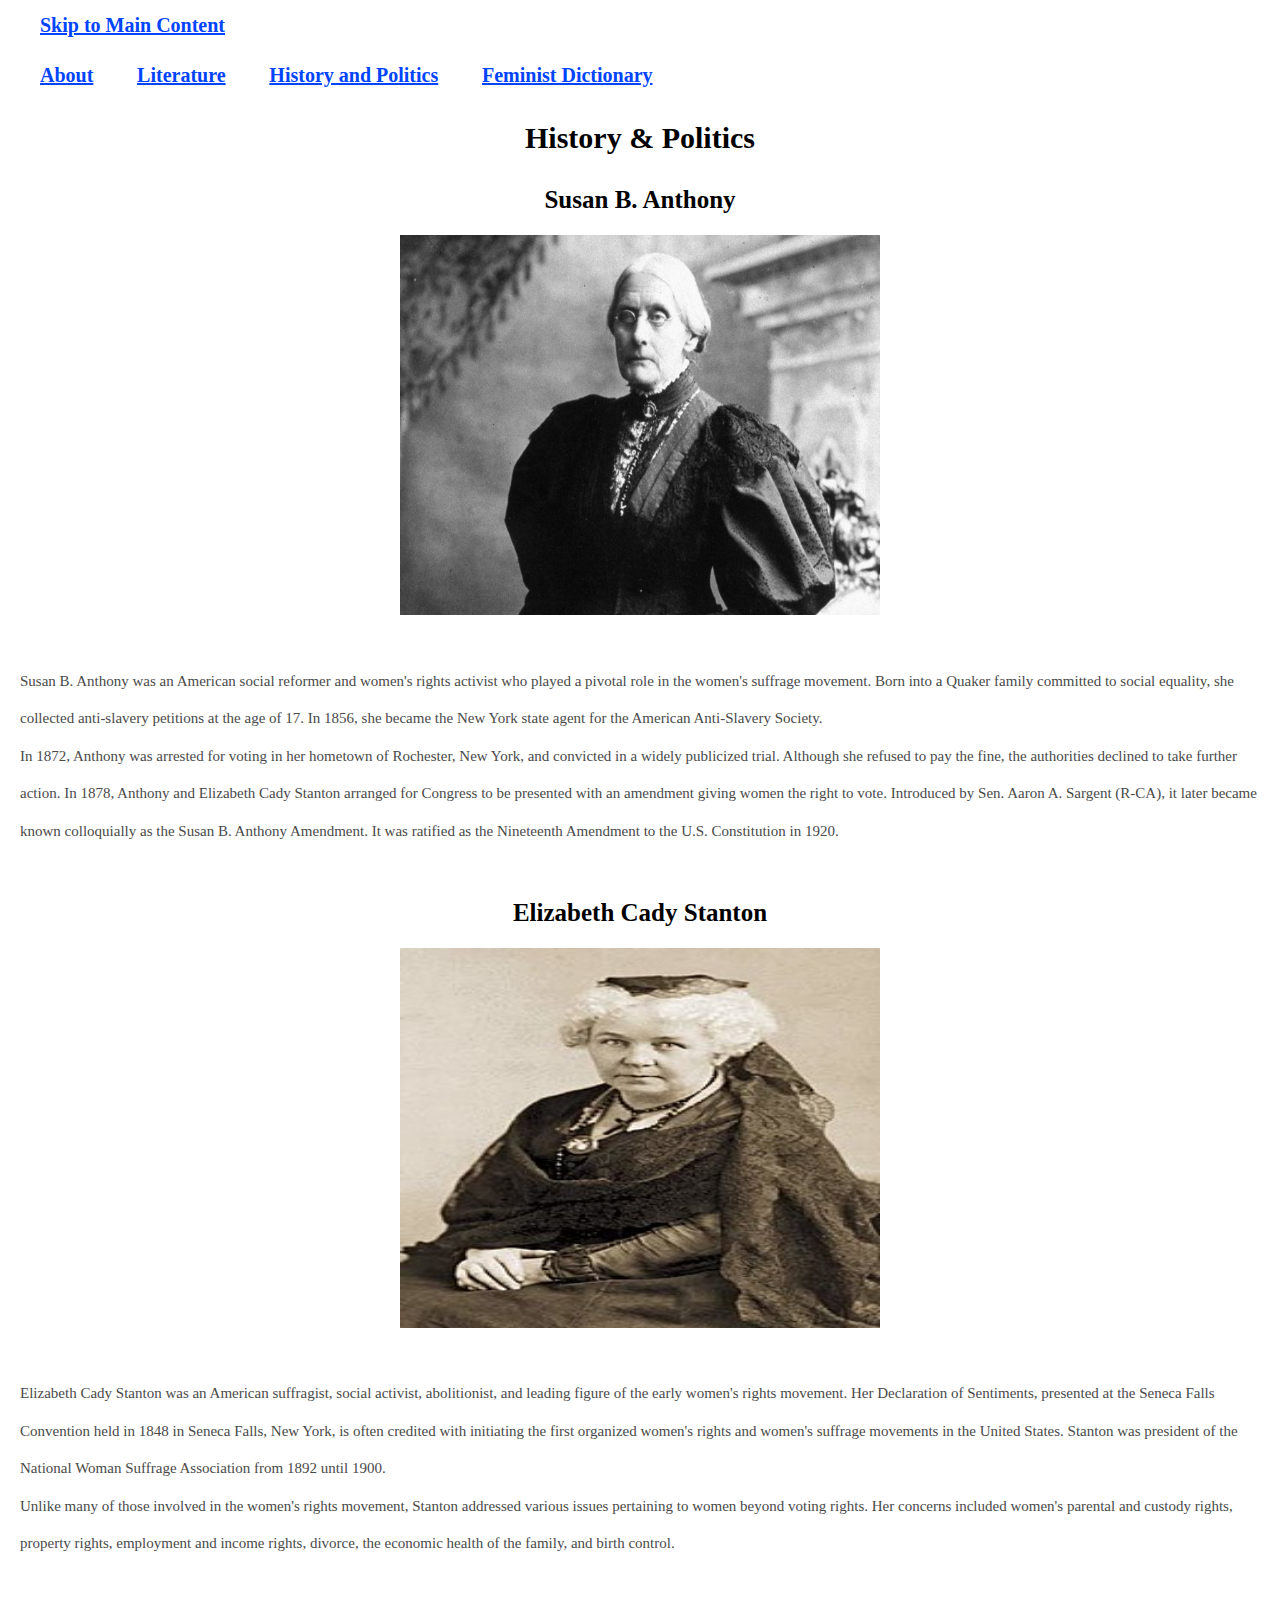
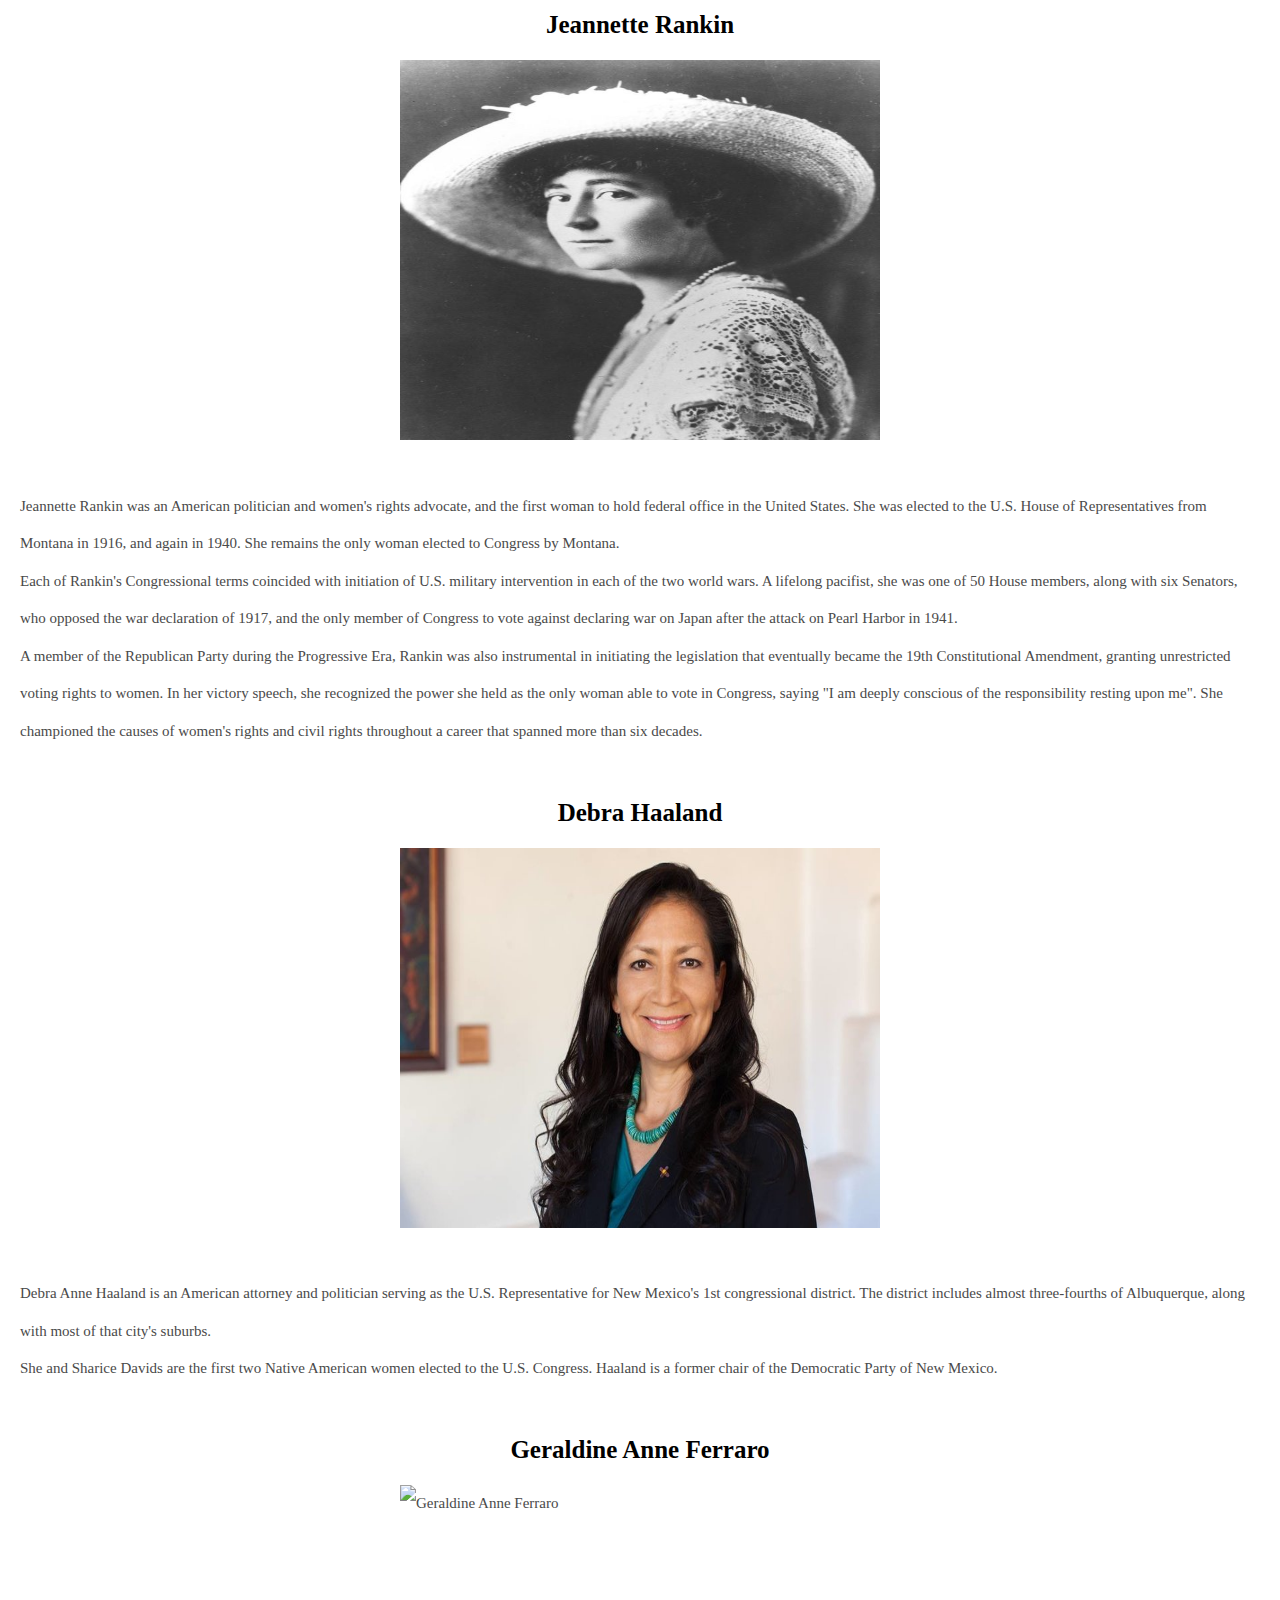
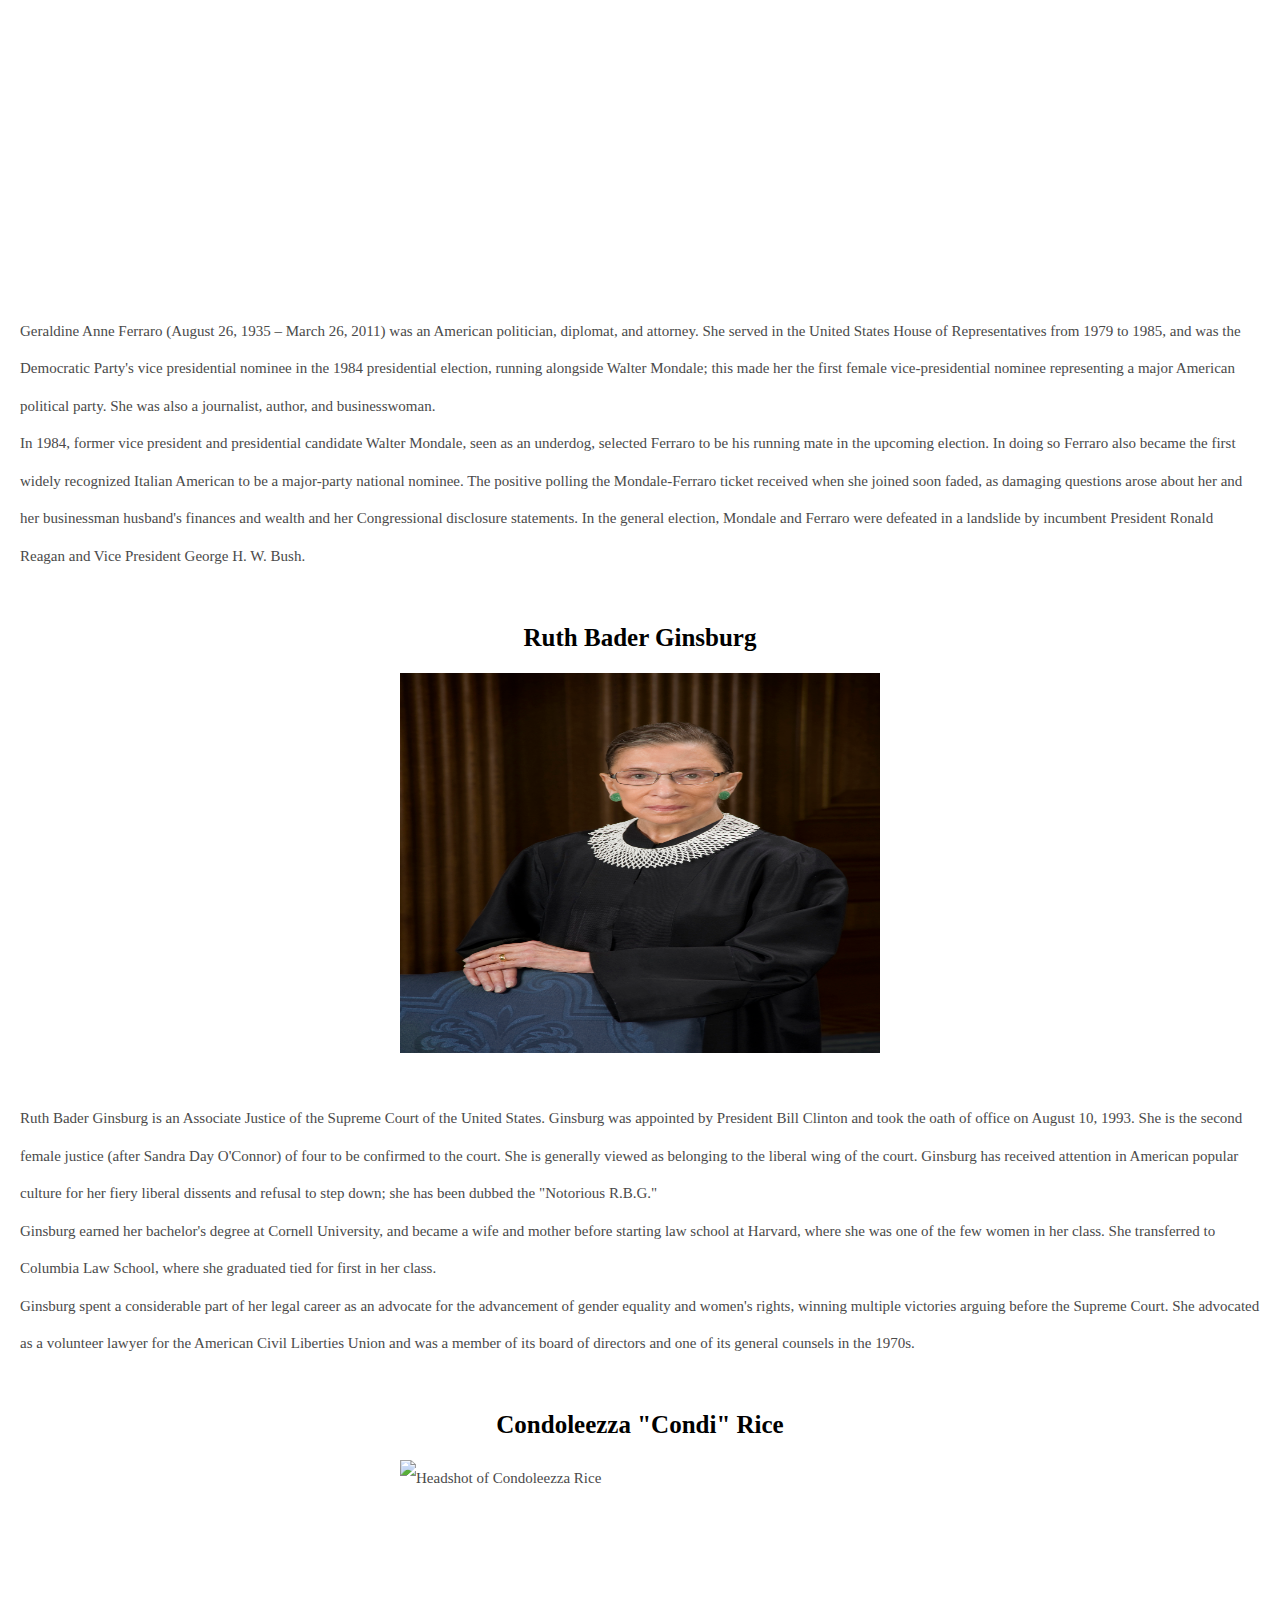
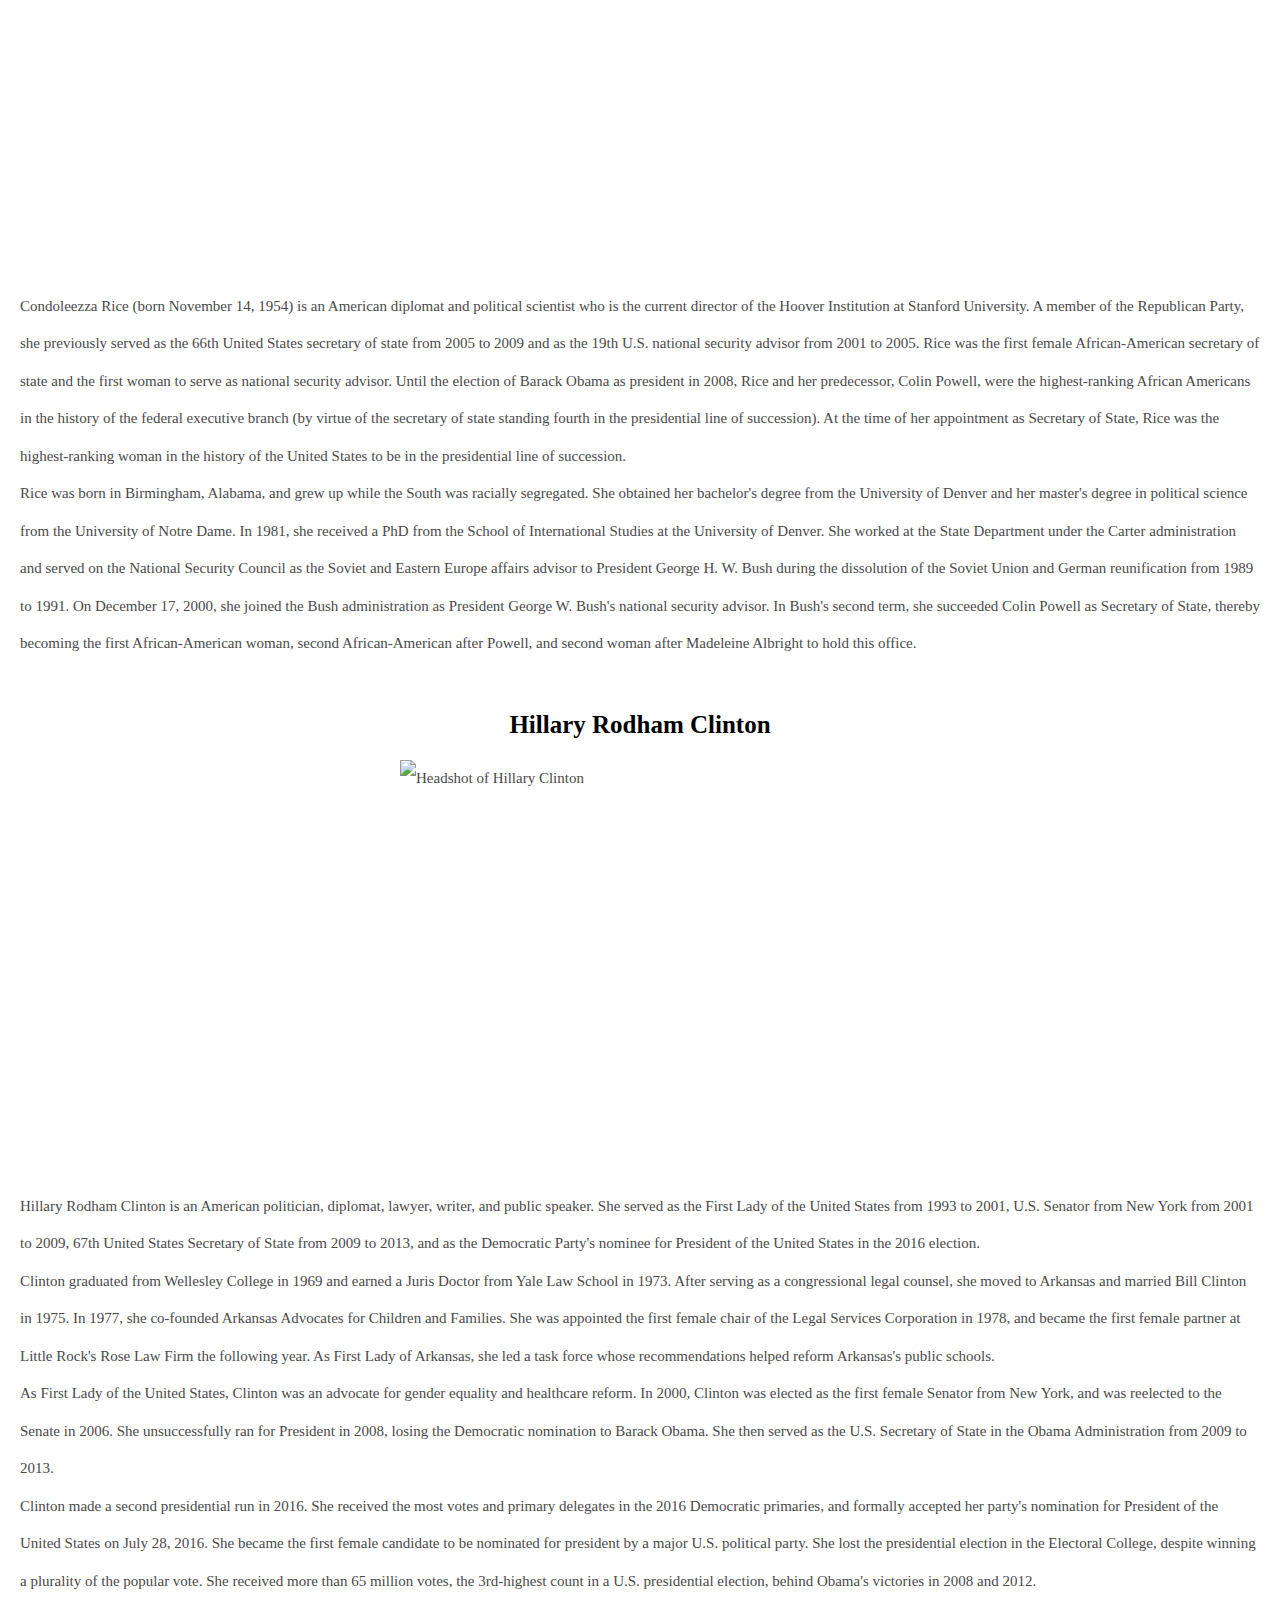
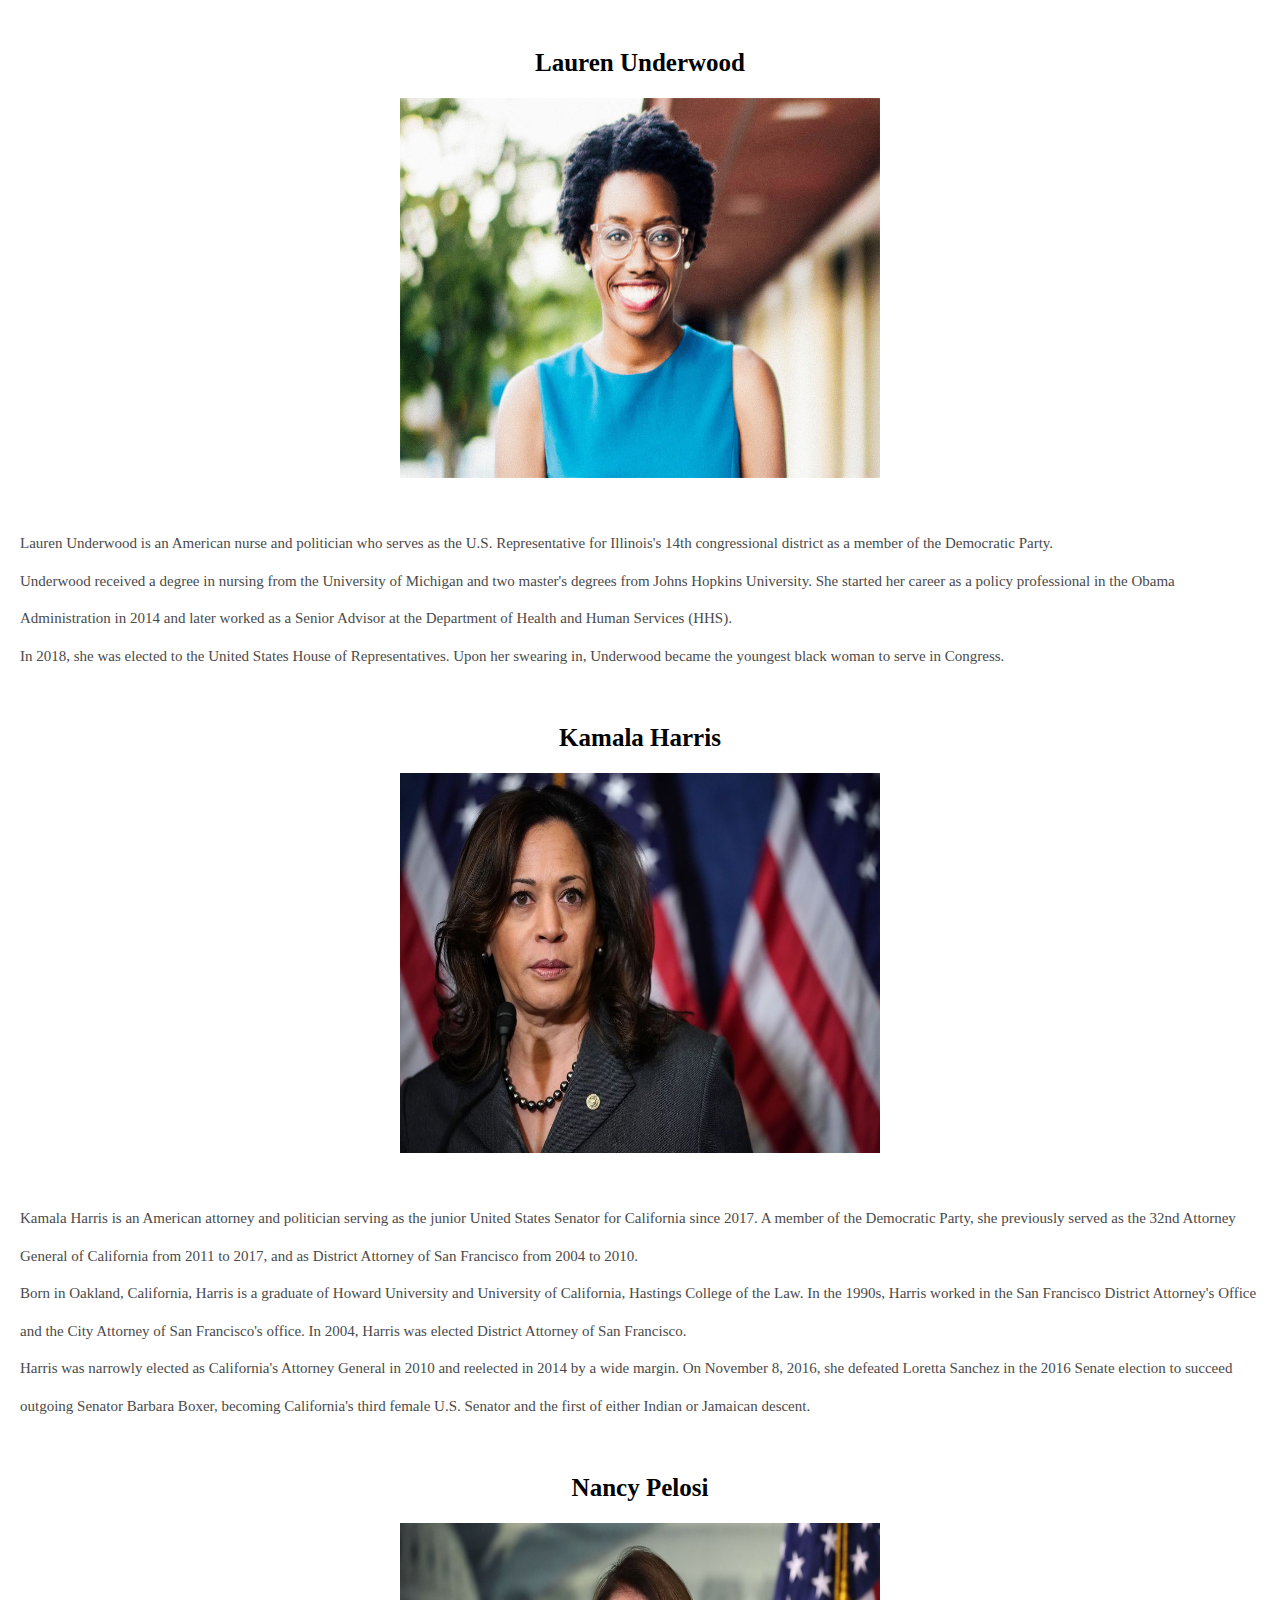
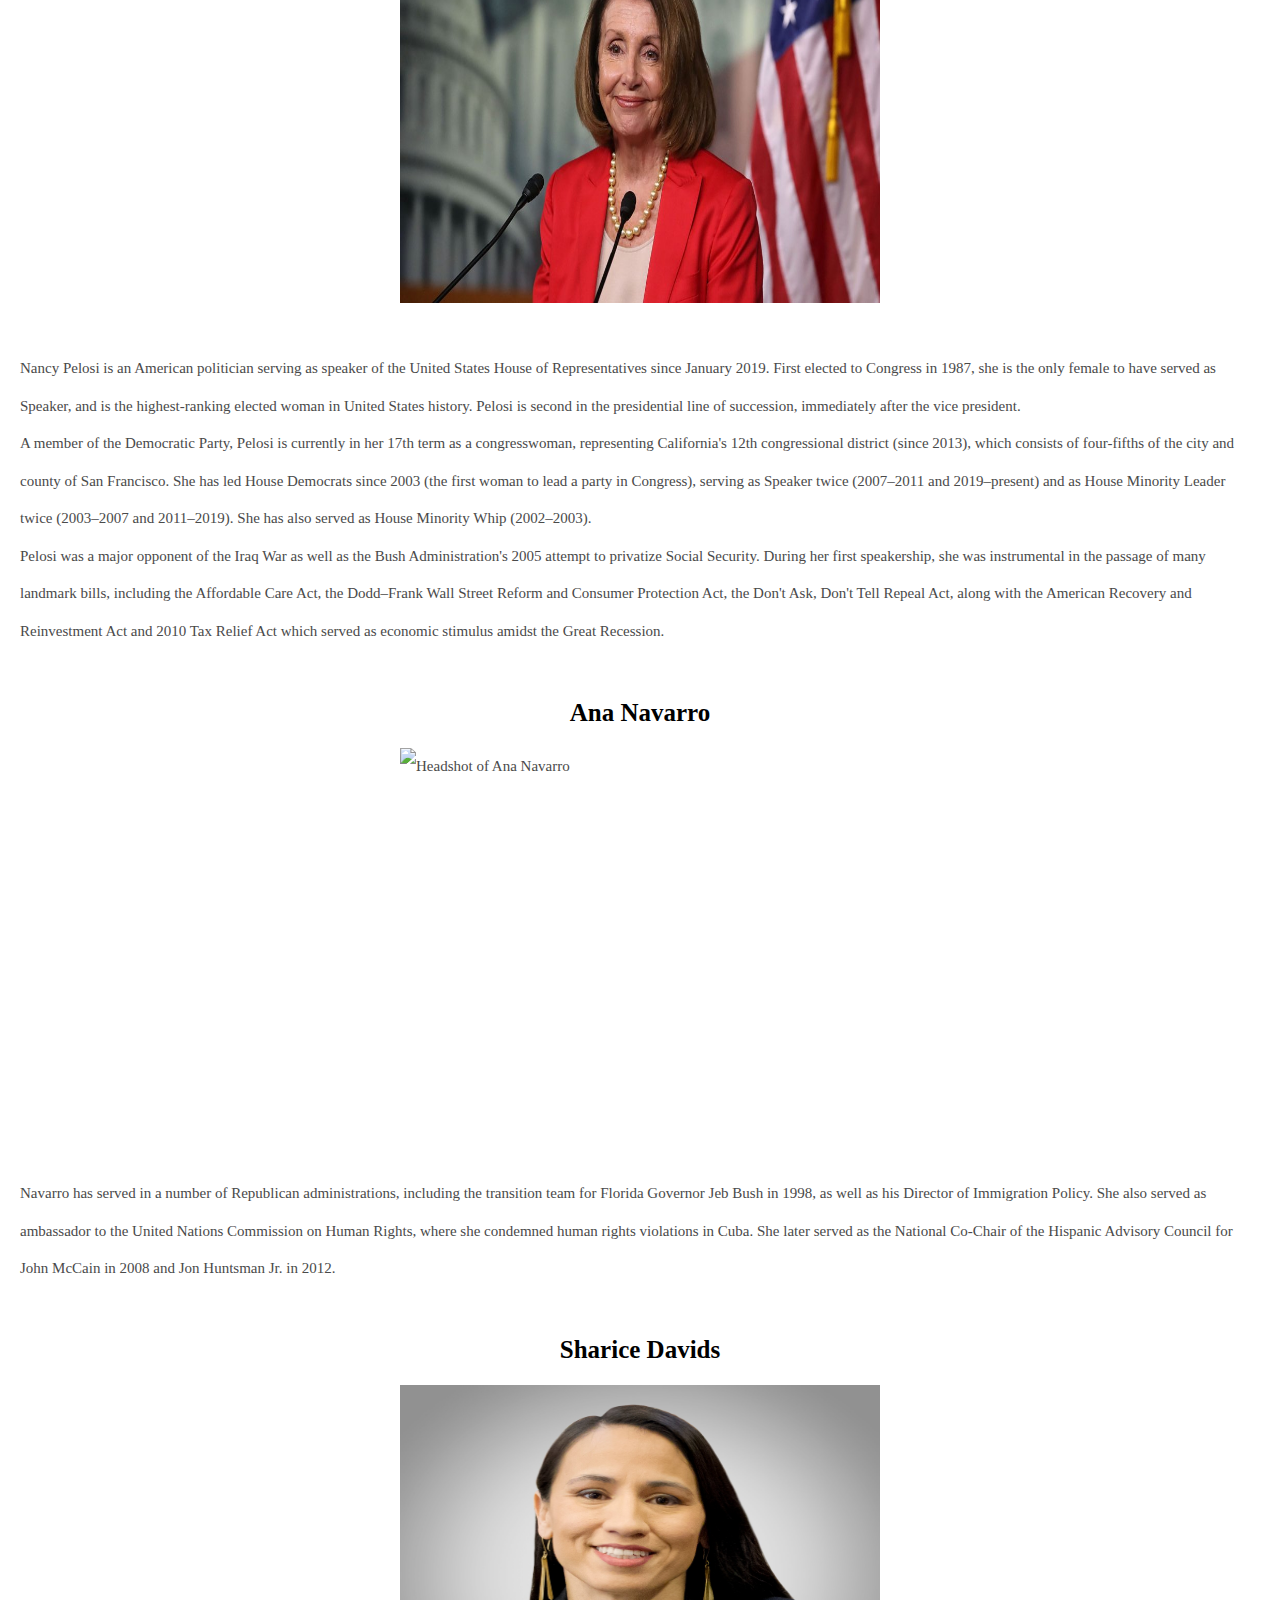
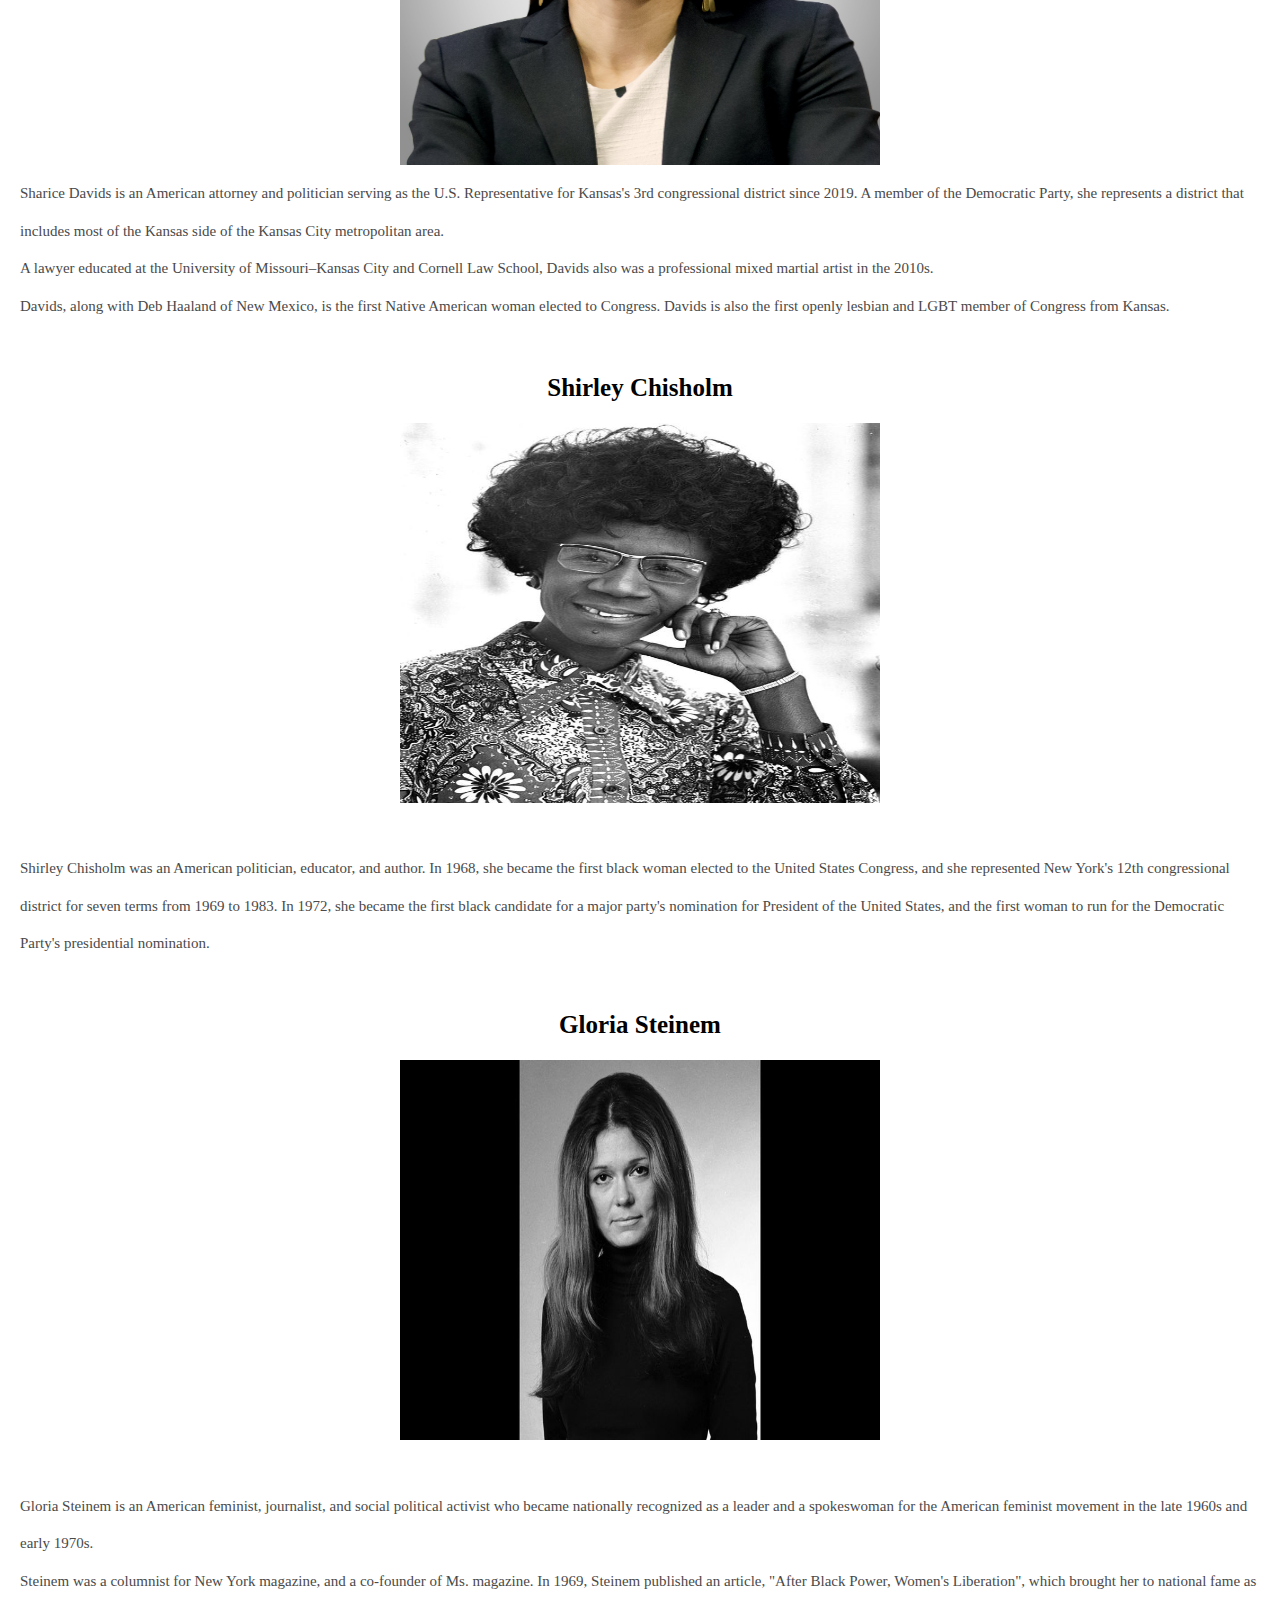
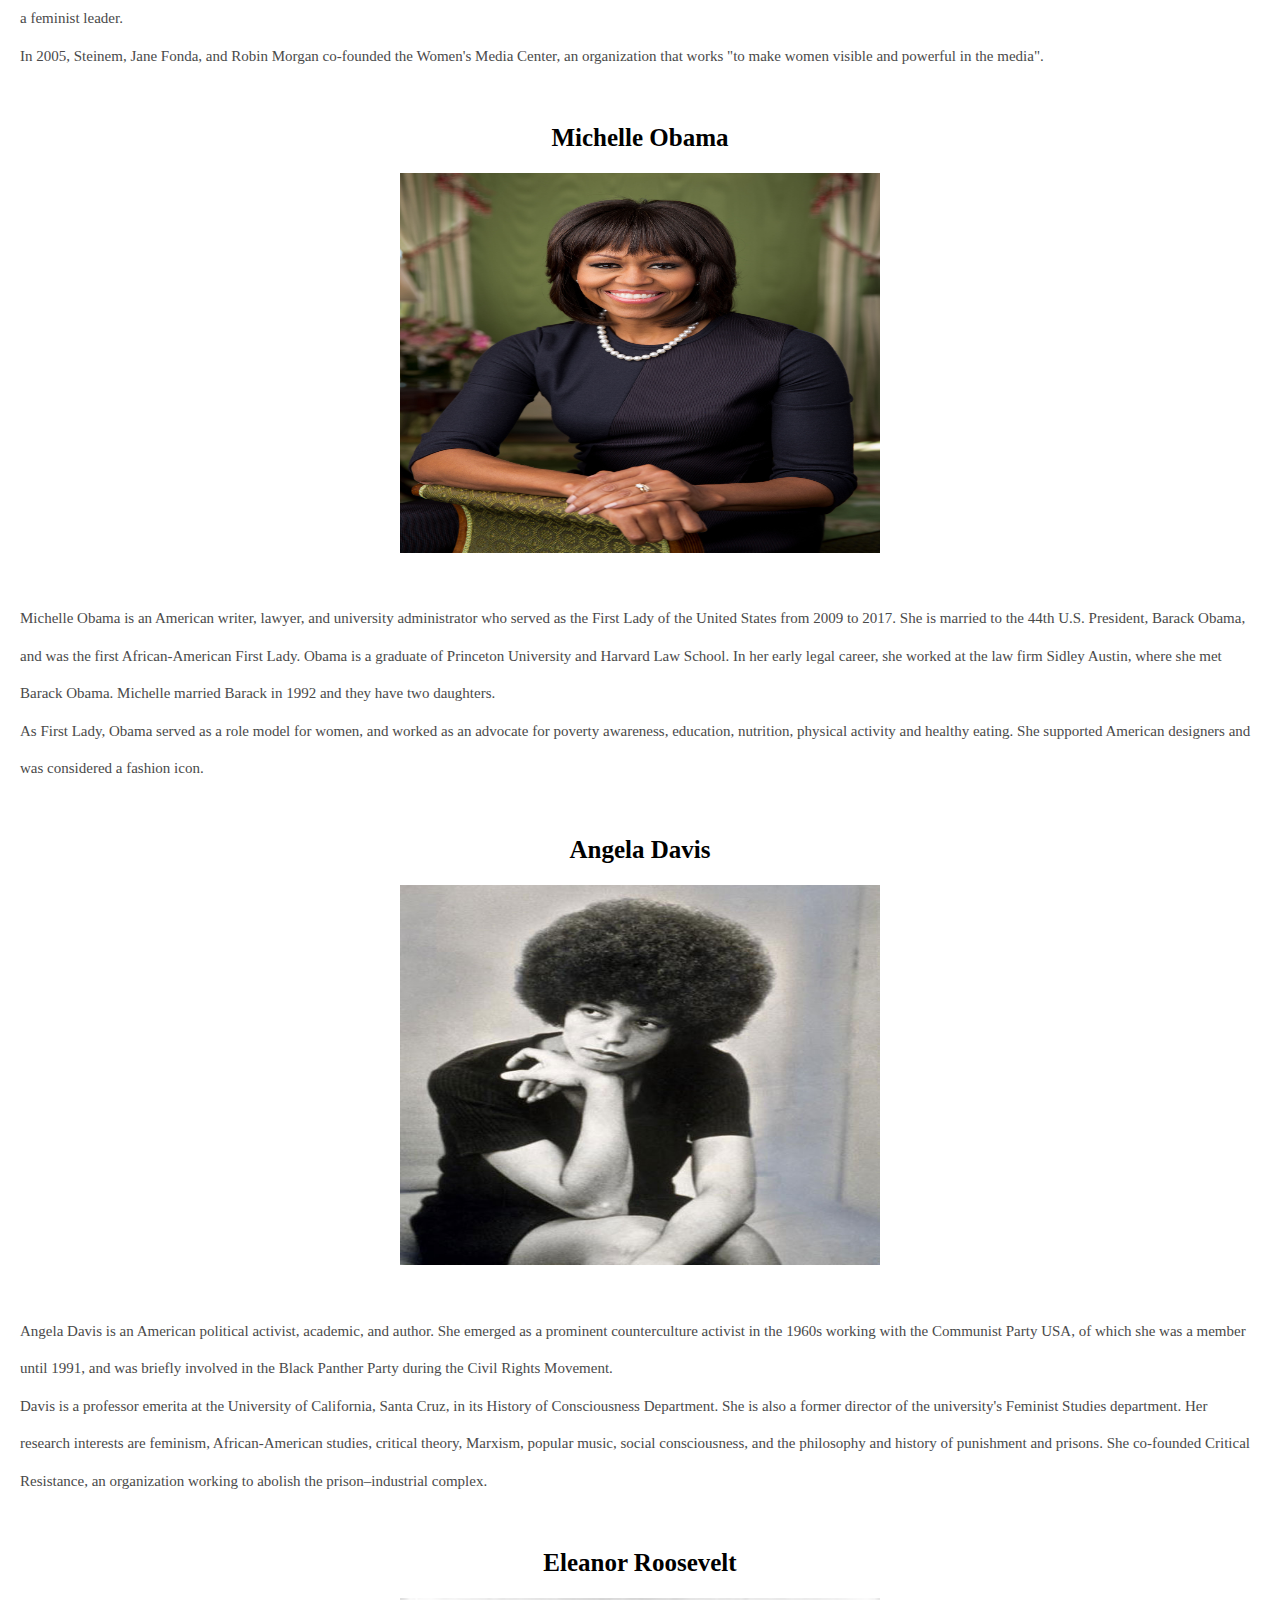
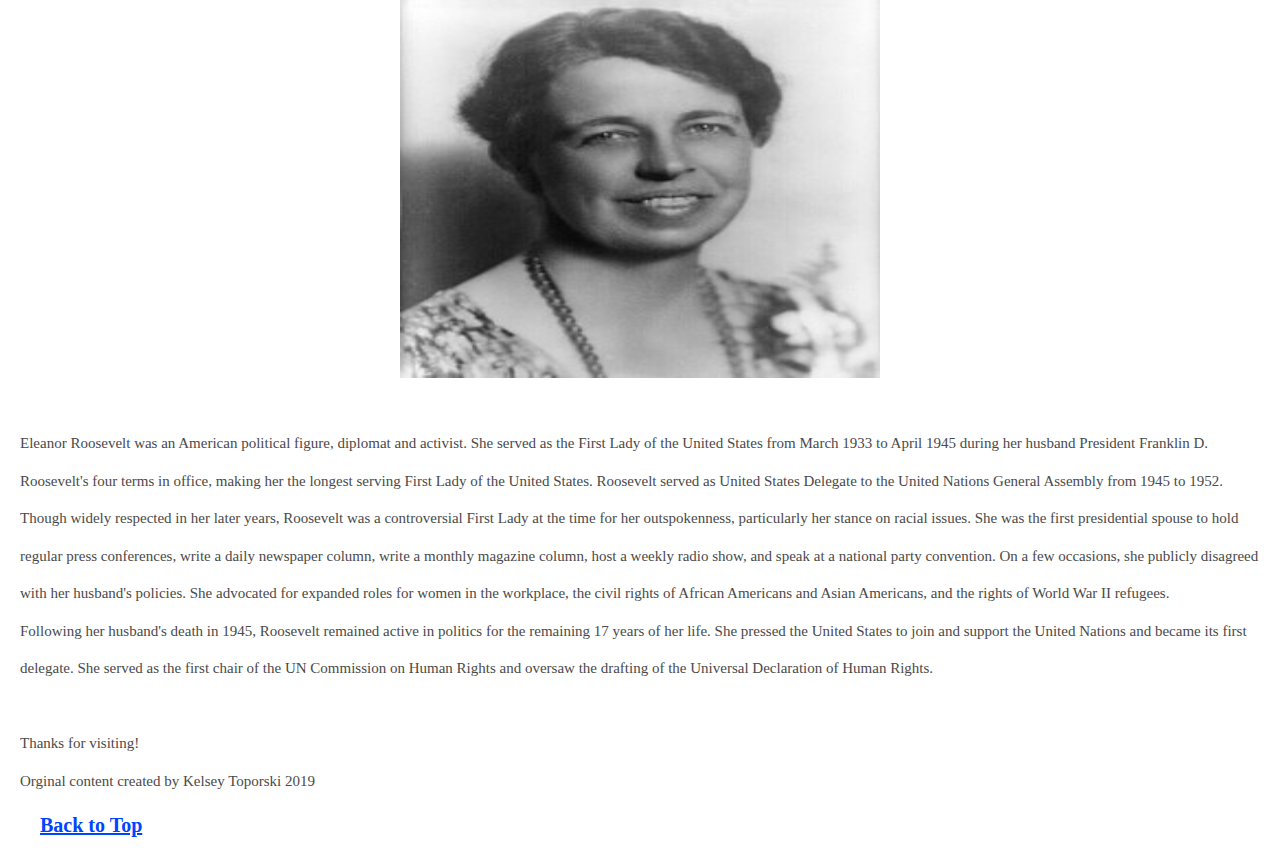
==== history.html @ 9c27095c "Add files via upload" ====
<!DOCTYPE html>
<html lang="en">
<head>
  <meta charset="UTF-8">

  <meta name="viewport" content="width=device-width, initial-scale=1.0">

  <!-- connects to the stylesheets -->
  <link rel="stylesheet" href="css/reset.css">
  <link rel="stylesheet" href="css/style.css">

  <!-- connect to a Google font -->  
  <!-- connect to a Font Aweseom font -->
  <!-- connect to a favicon -->

  <title>Women's Web - History</title>
</head>

<body>
  <a href="#mainstuff">Skip to Main Content</a>
  <header>
    <nav>
        <ul>
          <li><a href="index.html">About</a></li>
          <li><a href="literature.html">Literature</a></li>
          <li class="active"><a href="history.html">History and Politics</a></li>
          <li><a href="femdict.html">Feminist Dictionary</a></li>
        </ul>
    </nav>
      <!-- definitions from meriam webster -->
      <!-- interpretations from
            The Dictionary of Feminist Theory - Maggie Humm,
            Key Concepts In Post-Colonial Studies - Ashcroft, Bill, Gareth Griffiths, and Helen Tiffin,
            or myself -->
      <!-- interpretation of equity from https://everydayfeminism.com/2014/09/equality-is-not-enough/ -->

    <h1>History &amp; Politics</h1>
  </header>

  <main id="mainstuff">

      <div> 
         <h2>Susan B. Anthony</h2>
            <img src="images/susan_ba.jpg" width="200" height="100"alt="Headshot of Susan B. Anthony">
            <br>
            <p>
              Susan B. Anthony was an American social reformer and women's rights activist who played a pivotal role in the women's suffrage movement. Born into a Quaker family committed to social equality, she collected anti-slavery petitions at the age of 17. In 1856, she became the New York state agent for the American Anti-Slavery Society.
            </p>

            <p>
              In 1872, Anthony was arrested for voting in her hometown of Rochester, New York, and convicted in a widely publicized trial. Although she refused to pay the fine, the authorities declined to take further action. In 1878, Anthony and Elizabeth Cady Stanton arranged for Congress to be presented with an amendment giving women the right to vote. Introduced by Sen. Aaron A. Sargent (R-CA), it later became known colloquially as the Susan B. Anthony Amendment. It was ratified as the Nineteenth Amendment to the U.S. Constitution in 1920.
            </p>
            <br>
      </div>
     

      <div> 
         <h2>Elizabeth Cady Stanton</h2>
        <img src="images/elizabeth_cady_s.jpg" width="200" alt="Headshot of Elizabeth Cady Stanton">
        <br>
        <p>
          Elizabeth Cady Stanton was an American suffragist, social activist, abolitionist, and leading figure of the early women's rights movement. Her Declaration of Sentiments, presented at the Seneca Falls Convention held in 1848 in Seneca Falls, New York, is often credited with initiating the first organized women's rights and women's suffrage movements in the United States. Stanton was president of the National Woman Suffrage Association from 1892 until 1900.
        </p>

        <p>
          Unlike many of those involved in the women's rights movement, Stanton addressed various issues pertaining to women beyond voting rights. Her concerns included women's parental and custody rights, property rights, employment and income rights, divorce, the economic health of the family, and birth control.
        </p>
        <br>
      </div>
    
      <div> 
        <h2>Jeannette Rankin</h2>
            <img src="images/jeannette_rankin.jpg" width="200" alt="Headshot of Jeannette Rankin">
            <br>
            <p>
              Jeannette Rankin was an American politician and women's rights advocate, and the first woman to hold federal office in the United States. She was elected to the U.S. House of Representatives from Montana in 1916, and again in 1940. She remains the only woman elected to Congress by Montana.
            </p>
        
            <p>
              Each of Rankin's Congressional terms coincided with initiation of U.S. military intervention in each of the two world wars. A lifelong pacifist, she was one of 50 House members, along with six Senators, who opposed the war declaration of 1917, and the only member of Congress to vote against declaring war on Japan after the attack on Pearl Harbor in 1941.
            </p>
        
            <p>
              A member of the Republican Party during the Progressive Era, Rankin was also instrumental in initiating the legislation that eventually became the 19th Constitutional Amendment, granting unrestricted voting rights to women. In her victory speech, she recognized the power she held as the only woman able to vote in Congress, saying "I am deeply conscious of the responsibility resting upon me". She championed the causes of women's rights and civil rights throughout a career that spanned more than six decades.
            </p>
            <br>
      </div>


   
        <div> 
        <h2>Debra Haaland</h2>  
          <img src="images/debra_haaland.jpg" width="200" alt="Headshot of Debra Haaland">
          <br>
          <p>
            Debra Anne Haaland is an American attorney and politician serving as the U.S. Representative for New Mexico's 1st congressional district. The district includes almost three-fourths of Albuquerque, along with most of that city's suburbs.
          </p>

          <p>
            She and Sharice Davids are the first two Native American women elected to the U.S. Congress. Haaland is a former chair of the Democratic Party of New Mexico.
          </p>
          <br>
    </div>

    
      <div> 
        <h2>Geraldine Anne Ferraro</h2>
          <img src="https://upload.wikimedia.org/wikipedia/commons/thumb/8/89/GERALDINE_FERRARO.jpg/440px-GERALDINE_FERRARO.jpg"  width="200" alt="Geraldine Anne Ferraro"> 
          <br>
          <p>Geraldine Anne Ferraro (August 26, 1935 – March 26, 2011) was an American politician, diplomat, and attorney. She served in the United States House of Representatives from 1979 to 1985, and was the Democratic Party's vice presidential nominee in the 1984 presidential election, running alongside Walter Mondale; this made her the first female vice-presidential nominee representing a major American political party. She was also a journalist, author, and businesswoman.</p>
      
      <p>In 1984, former vice president and presidential candidate Walter Mondale, seen as an underdog, selected Ferraro to be his running mate in the upcoming election. In doing so Ferraro also became the first widely recognized Italian American to be a major-party national nominee. The positive polling the Mondale-Ferraro ticket received when she joined soon faded, as damaging questions arose about her and her businessman husband's finances and wealth and her Congressional disclosure statements. In the general election, Mondale and Ferraro were defeated in a landslide by incumbent President Ronald Reagan and Vice President George H. W. Bush.<p>
        <br>
      </div>

        <div> 
        <h2>Ruth Bader Ginsburg</h2>
            <img src="images/rbg.jpg" width="200" alt="Headshot of Ruth Bader Ginsburg">
            <br>
             <p>
              Ruth Bader Ginsburg is an Associate Justice of the Supreme Court of the United States. Ginsburg was appointed by President Bill Clinton and took the oath of office on August 10, 1993. She is the second female justice (after Sandra Day O'Connor) of four to be confirmed to the court. She is generally viewed as belonging to the liberal wing of the court. Ginsburg has received attention in American popular culture for her fiery liberal dissents and refusal to step down; she has been dubbed the "Notorious R.B.G."
            </p>
    
            <p>
              Ginsburg earned her bachelor's degree at Cornell University, and became a wife and mother before starting law school at Harvard, where she was one of the few women in her class. She transferred to Columbia Law School, where she graduated tied for first in her class.
            </p>
    
            <p>
              Ginsburg spent a considerable part of her legal career as an advocate for the advancement of gender equality and women's rights, winning multiple victories arguing before the Supreme Court. She advocated as a volunteer lawyer for the American Civil Liberties Union and was a member of its board of directors and one of its general counsels in the 1970s.
            </p>
            <br>
          </div>

          <div> 
            <h2>Condoleezza "Condi" Rice</h2>
             <img src="https://upload.wikimedia.org/wikipedia/commons/thumb/4/42/Condoleezza_Rice_cropped.jpg/440px-Condoleezza_Rice_cropped.jpg" width = "200" alt="Headshot of Condoleezza Rice">
             <br>
             <p>Condoleezza Rice  (born November 14, 1954) is an American diplomat and political scientist who is the current director of the Hoover Institution at Stanford University. A member of the Republican Party, she previously served as the 66th United States secretary of state from 2005 to 2009 and as the 19th U.S. national security advisor from 2001 to 2005. Rice was the first female African-American secretary of state and the first woman to serve as national security advisor. Until the election of Barack Obama as president in 2008, Rice and her predecessor, Colin Powell, were the highest-ranking African Americans in the history of the federal executive branch (by virtue of the secretary of state standing fourth in the presidential line of succession). At the time of her appointment as Secretary of State, Rice was the highest-ranking woman in the history of the United States to be in the presidential line of succession.</p>

        <p>Rice was born in Birmingham, Alabama, and grew up while the South was racially segregated. She obtained her bachelor's degree from the University of Denver and her master's degree in political science from the University of Notre Dame. In 1981, she received a PhD from the School of International Studies at the University of Denver. She worked at the State Department under the Carter administration and served on the National Security Council as the Soviet and Eastern Europe affairs advisor to President George H. W. Bush during the dissolution of the Soviet Union and German reunification from 1989 to 1991. On December 17, 2000, she joined the Bush administration as President George W. Bush's national security advisor. In Bush's second term, she succeeded Colin Powell as Secretary of State, thereby becoming the first African-American woman, second African-American after Powell, and second woman after Madeleine Albright to hold this office.</p>
        <br>
      </div>



      <div> 
        <h2>Hillary Rodham Clinton</h2>
         
        <img src="images/hrc.jpg" width="200" alt="Headshot of Hillary Clinton">
        <br>
         <p>
          Hillary Rodham Clinton is an American politician, diplomat, lawyer, writer, and public speaker. She served as the First Lady of the United States from 1993 to 2001, U.S. Senator from New York from 2001 to 2009, 67th United States Secretary of State from 2009 to 2013, and as the Democratic Party's nominee for President of the United States in the 2016 election.
        </p>

        <p>
          Clinton graduated from Wellesley College in 1969 and earned a Juris Doctor from Yale Law School in 1973. After serving as a congressional legal counsel, she moved to Arkansas and married Bill Clinton in 1975. In 1977, she co-founded Arkansas Advocates for Children and Families. She was appointed the first female chair of the Legal Services Corporation in 1978, and became the first female partner at Little Rock's Rose Law Firm the following year. As First Lady of Arkansas, she led a task force whose recommendations helped reform Arkansas's public schools.
        </p>

        <p>
          As First Lady of the United States, Clinton was an advocate for gender equality and healthcare reform. In 2000, Clinton was elected as the first female Senator from New York, and was reelected to the Senate in 2006. She unsuccessfully ran for President in 2008, losing the Democratic nomination to Barack Obama. She then served as the U.S. Secretary of State in the Obama Administration from 2009 to 2013.
        </p>

        <p>
          Clinton made a second presidential run in 2016. She received the most votes and primary delegates in the 2016 Democratic primaries, and formally accepted her party's nomination for President of the United States on July 28, 2016. She became the first female candidate to be nominated for president by a major U.S. political party. She lost the presidential election in the Electoral College, despite winning a plurality of the popular vote. She received more than 65 million votes, the 3rd-highest count in a U.S. presidential election, behind Obama's victories in 2008 and 2012.
        </p>
        <br>
      </div>
    

      <div> 
        <h2>Lauren Underwood</h2>
        
        <img src="images/lauren_underwood.jpg" width="200" alt="Headshot of Lauren Underwood">
        <br>
        <p>
          Lauren Underwood is an American nurse and politician who serves as the U.S. Representative for Illinois's 14th congressional district as a member of the Democratic Party.
        </p>

        <p>
          Underwood received a degree in nursing from the University of Michigan and two master's degrees from Johns Hopkins University. She started her career as a policy professional in the Obama Administration in 2014 and later worked as a Senior Advisor at the Department of Health and Human Services (HHS).
        </p>

        <p>
          In 2018, she was elected to the United States House of Representatives. Upon her swearing in, Underwood became the youngest black woman to serve in Congress.
        </p>
        <br>
      </div>

      <div> 
        <h2>Kamala Harris</h2>
      
        <img src="images/kamala.jpg" width="200" alt="Headshot of Kamala Harris">
        <br>
        <p>
          Kamala Harris is an American attorney and politician serving as the junior United States Senator for California since 2017. A member of the Democratic Party, she previously served as the 32nd Attorney General of California from 2011 to 2017, and as District Attorney of San Francisco from 2004 to 2010.
        </p>

        <p>
          Born in Oakland, California, Harris is a graduate of Howard University and University of California, Hastings College of the Law. In the 1990s, Harris worked in the San Francisco District Attorney's Office and the City Attorney of San Francisco's office. In 2004, Harris was elected District Attorney of San Francisco.
        </p>

        <p>
          Harris was narrowly elected as California's Attorney General in 2010 and reelected in 2014 by a wide margin. On November 8, 2016, she defeated Loretta Sanchez in the 2016 Senate election to succeed outgoing Senator Barbara Boxer, becoming California's third female U.S. Senator and the first of either Indian or Jamaican descent.
        </p>
        <br>
      </div>
    
      
      <div> 
        <h2>Nancy Pelosi</h2>
      
        <img src="images/nancy_p.jpg" width="200" alt="Headshot of Nancy Pelosi">
        <br>
        <p>
          Nancy Pelosi is an American politician serving as speaker of the United States House of Representatives since January 2019. First elected to Congress in 1987, she is the only female to have served as Speaker, and is the highest-ranking elected woman in United States history. Pelosi is second in the presidential line of succession, immediately after the vice president.
        </p>

        <p>
          A member of the Democratic Party, Pelosi is currently in her 17th term as a congresswoman, representing California's 12th congressional district (since 2013), which consists of four-fifths of the city and county of San Francisco. She has led House Democrats since 2003 (the first woman to lead a party in Congress), serving as Speaker twice (2007–2011 and 2019–present) and as House Minority Leader twice (2003–2007 and 2011–2019). She has also served as House Minority Whip (2002–2003).
        </p>

        <p>
          Pelosi was a major opponent of the Iraq War as well as the Bush Administration's 2005 attempt to privatize Social Security. During her first speakership, she was instrumental in the passage of many landmark bills, including the Affordable Care Act, the Dodd–Frank Wall Street Reform and Consumer Protection Act, the Don't Ask, Don't Tell Repeal Act, along with the American Recovery and Reinvestment Act and 2010 Tax Relief Act which served as economic stimulus amidst the Great Recession.
        </p>
        <br>
      </div>

   
      <div> 
        <h2>Ana Navarro</h2>
          <img src = "https://upload.wikimedia.org/wikipedia/commons/thumb/1/10/Ana_Navarro.png/440px-Ana_Navarro.png" width="200" alt="Headshot of Ana Navarro">
          <br>
          <p>Navarro has served in a number of Republican administrations, including the transition team for Florida Governor Jeb Bush in 1998, as well as his Director of Immigration Policy. She also served as ambassador to the United Nations Commission on Human Rights, where she condemned human rights violations in Cuba. She later served as the National Co-Chair of the Hispanic Advisory Council for John McCain in 2008 and Jon Huntsman Jr. in 2012.</p>
        <br>
      </div>

      <div> 
        <h2>Sharice Davids</h2>
        
        <img src="images/sharice.jpg" width="200" alt="Headshot of Sharice Davids">
        <p>
          Sharice Davids is an American attorney and politician serving as the U.S. Representative for Kansas's 3rd congressional district since 2019. A member of the Democratic Party, she represents a district that includes most of the Kansas side of the Kansas City metropolitan area.
        </p>

        <p>
          A lawyer educated at the University of Missouri–Kansas City and Cornell Law School, Davids also was a professional mixed martial artist in the 2010s.
        </p>

        <p>
          Davids, along with Deb Haaland of New Mexico, is the first Native American woman elected to Congress. Davids is also the first openly lesbian and LGBT member of Congress from Kansas.
        </p>
        <br>
      </div>
    
        

      <div> 
        <h2>Shirley Chisholm</h2>
         
        <img src="images/shirley_c.jpg" width="200" alt="Headshot of Shirley Chisholm">
        <br>
        <p>
          Shirley Chisholm was an American politician, educator, and author. In 1968, she became the first black woman elected to the United States Congress, and she represented New York's 12th congressional district for seven terms from 1969 to 1983. In 1972, she became the first black candidate for a major party's nomination for President of the United States, and the first woman to run for the Democratic Party's presidential nomination.
        </p>
        <br>
      </div>
        
      <div> 
        <h2>Gloria Steinem</h2>
      
        <img src="images/gloria_steinem.jpg" width="200" alt="Headshot of Gloria Steinem">
        <br>
        <p>
          Gloria Steinem is an American feminist, journalist, and social political activist who became nationally recognized as a leader and a spokeswoman for the American feminist movement in the late 1960s and early 1970s.
        </p>

        <p>
          Steinem was a columnist for New York magazine, and a co-founder of Ms. magazine. In 1969, Steinem published an article, "After Black Power, Women's Liberation", which brought her to national fame as a feminist leader.
        </p>

        <p>
          In 2005, Steinem, Jane Fonda, and Robin Morgan co-founded the Women's Media Center, an organization that works "to make women visible and powerful in the media".
        </p>
        <br>
      </div>
        

      <div> 
        <h2>Michelle Obama</h2>
        <img src="images/michelle_obama.jpg" width="200" alt="Headshot of Michelle Obama">
        <br>
        <p>
          Michelle Obama is an American writer, lawyer, and university administrator who served as the First Lady of the United States from 2009 to 2017. She is married to the 44th U.S. President, Barack Obama, and was the first African-American First Lady. Obama is a graduate of Princeton University and Harvard Law School. In her early legal career, she worked at the law firm Sidley Austin, where she met Barack Obama. Michelle married Barack in 1992 and they have two daughters.
        </p>

        <p>
          As First Lady, Obama served as a role model for women, and worked as an advocate for poverty awareness, education, nutrition, physical activity and healthy eating. She supported American designers and was considered a fashion icon.
        </p>
        <br>
      </div>
        

      <div> 
        <h2>Angela Davis</h2>
        
        <img src="images/angela_davis.jpg" width="200" alt="Headshot of Angela Davis">
        <br>
        <p>
          Angela Davis is an American political activist, academic, and author. She emerged as a prominent counterculture activist in the 1960s working with the Communist Party USA, of which she was a member until 1991, and was briefly involved in the Black Panther Party during the Civil Rights Movement.
        </p>

        <p>
          Davis is a professor emerita at the University of California, Santa Cruz, in its History of Consciousness Department. She is also a former director of the university's Feminist Studies department. Her research interests are feminism, African-American studies, critical theory, Marxism, popular music, social consciousness, and the philosophy and history of punishment and prisons. She co-founded Critical Resistance, an organization working to abolish the prison–industrial complex.
        </p>
        <br>
      </div>
        

      <div> 
        <h2>Eleanor Roosevelt</h2>
        
        <img src="images/eleanor_r.jpg" width="200" alt="Headshot of ELeanor Roosevelt">
        <br>
        <p>
          Eleanor Roosevelt was an American political figure, diplomat and activist. She served as the First Lady of the United States from March 1933 to April 1945 during her husband President Franklin D. Roosevelt's four terms in office, making her the longest serving First Lady of the United States. Roosevelt served as United States Delegate to the United Nations General Assembly from 1945 to 1952.
        </p>

        <p>
          Though widely respected in her later years, Roosevelt was a controversial First Lady at the time for her outspokenness, particularly her stance on racial issues. She was the first presidential spouse to hold regular press conferences, write a daily newspaper column, write a monthly magazine column, host a weekly radio show, and speak at a national party convention. On a few occasions, she publicly disagreed with her husband's policies. She advocated for expanded roles for women in the workplace, the civil rights of African Americans and Asian Americans, and the rights of World War II refugees.
        </p>

        <p>
          Following her husband's death in 1945, Roosevelt remained active in politics for the remaining 17 years of her life. She pressed the United States to join and support the United Nations and became its first delegate. She served as the first chair of the UN Commission on Human Rights and oversaw the drafting of the Universal Declaration of Human Rights.
        </p>
        <br>
      </div>
  </main>  
    
    
      <footer>
      <p class="thanks">
        Thanks for visiting! <i class="far fa-grin"></i>
      </p>
      <p>Orginal content created by Kelsey Toporski 2019</p>
      <a href="#top" class="tops">Back to Top</a>
    </footer>
</body>

</html>
---- css/style.css ----
body{
    margin-left: 20px;
    margin-right: 20px;
    /* padding-left: 20;
    padding-right: 20;
    padding-top: 20;
    padding-bottom: 20; */
    font-family: Graphik, 'Verdana';
    background-color: white;
    color: #4a4a4a;
    /* font-size: 130; */
    /* color:  #2f2f2f; */
    font-size: 15px;
    line-height: 2.5;
}

h1{
    font-size: 200%;
    color: rgb(0, 0, 0);
    font-family: Graphik, 'Verdana';
    font-weight: bold;
    text-align: center;
}

h2{
    font-size: 25px;
    color: rgb(0, 0, 0);
    font-family: Graphik, 'Verdana';
    font-weight: bold;
    line-height: 2;
    text-align: center;
}

img{
    width: 500px;
    height: 400px;
    display:flex;
    margin: 0 auto;
    border: 10px dashed #FFFFFF;
}

a:link {
    color: rgb(0, 68, 255);
    font-size: 20px;
    font-weight: bold;
    margin: 20px; 
}

a:visited {
    color: rgb(106, 0, 255);
    font-size: 20px;
    font-weight: bold;
    margin: 20px; 
}

a:hover {
    color: rgb(255, 0, 0);
    font-size: 20px;
    font-weight: bold;
    margin: 20px; 
}

a:active {
    color: rgb(12, 255, 247);
    font-size: 20px;
    font-weight: bold;
    margin: 20px; 
}

li {
    display: inline-block;
    /* padding: 1px; */
    

}

mainstuff{

}
/* body {
    font-family: Arial, Verdana;
    color: #FFFFFF;
    background-color: #000000;
    border-width: 20px 20px 0 20px;
}

h1 {
    font-size: 42px;
    padding: 15px;
    text-align: center;
}

h2 {
    color: #0D0D0D;
    font-size: 30px;
}

p {
    font-size: 24px;
    padding-top: 10px;
    padding-left: 10px;
}

a{
color: red;
font-style: italic;
text-decoration: underline;
}

img {
    width: 250px;
    display: block;
    margin: 0 auto;
    border: 10px dashed #FFFFFF;
}

body div {
    min-height: 125px;
    padding: 20px;
    border: 3px solid #FFFFFF;
}

.introduction {
    border-radius: 15px;
    margin: 15px 0px 0px 15px;
    line-height: 2;
}

.red {
    background-color: #FF0000;
    text-align: right;
    margin-left: 50px;
    border-width: 0 0 2px 5px;
}

.blue {
    background-color: #0000FF;
    text-align: left;
    margin-right: 50px;
    border-width: 2px 5px 0 0;
}

.blue h2, .blue p {
    color: #C4C4C4;
}

.yellow {
    background-color: #FFFF00;
    text-align: right;
    margin-left: 50px;
    border-width: 0 0 2px 5px;
}

.yellow p {
    color: #707070 ;
}

.green {
    background-color: #008500;
    text-align: left;
    margin-right: 50px;
    border-width: 2px 5px 0 0;
}

footer {
    background: rgb(0,0,0);
    background: linear-gradient(90deg, rgba(0,0,0,1) 0%, rgba(0,0,255,1) 25%, rgba(0,102,255,1) 70%, rgba(0,0,0,1) 100%);
    border: 5px solid #FFFFFF;
}

footer p {
    font-size: 20px;
    text-align: right;
    padding: 15px 15px 15px 0px;
} */
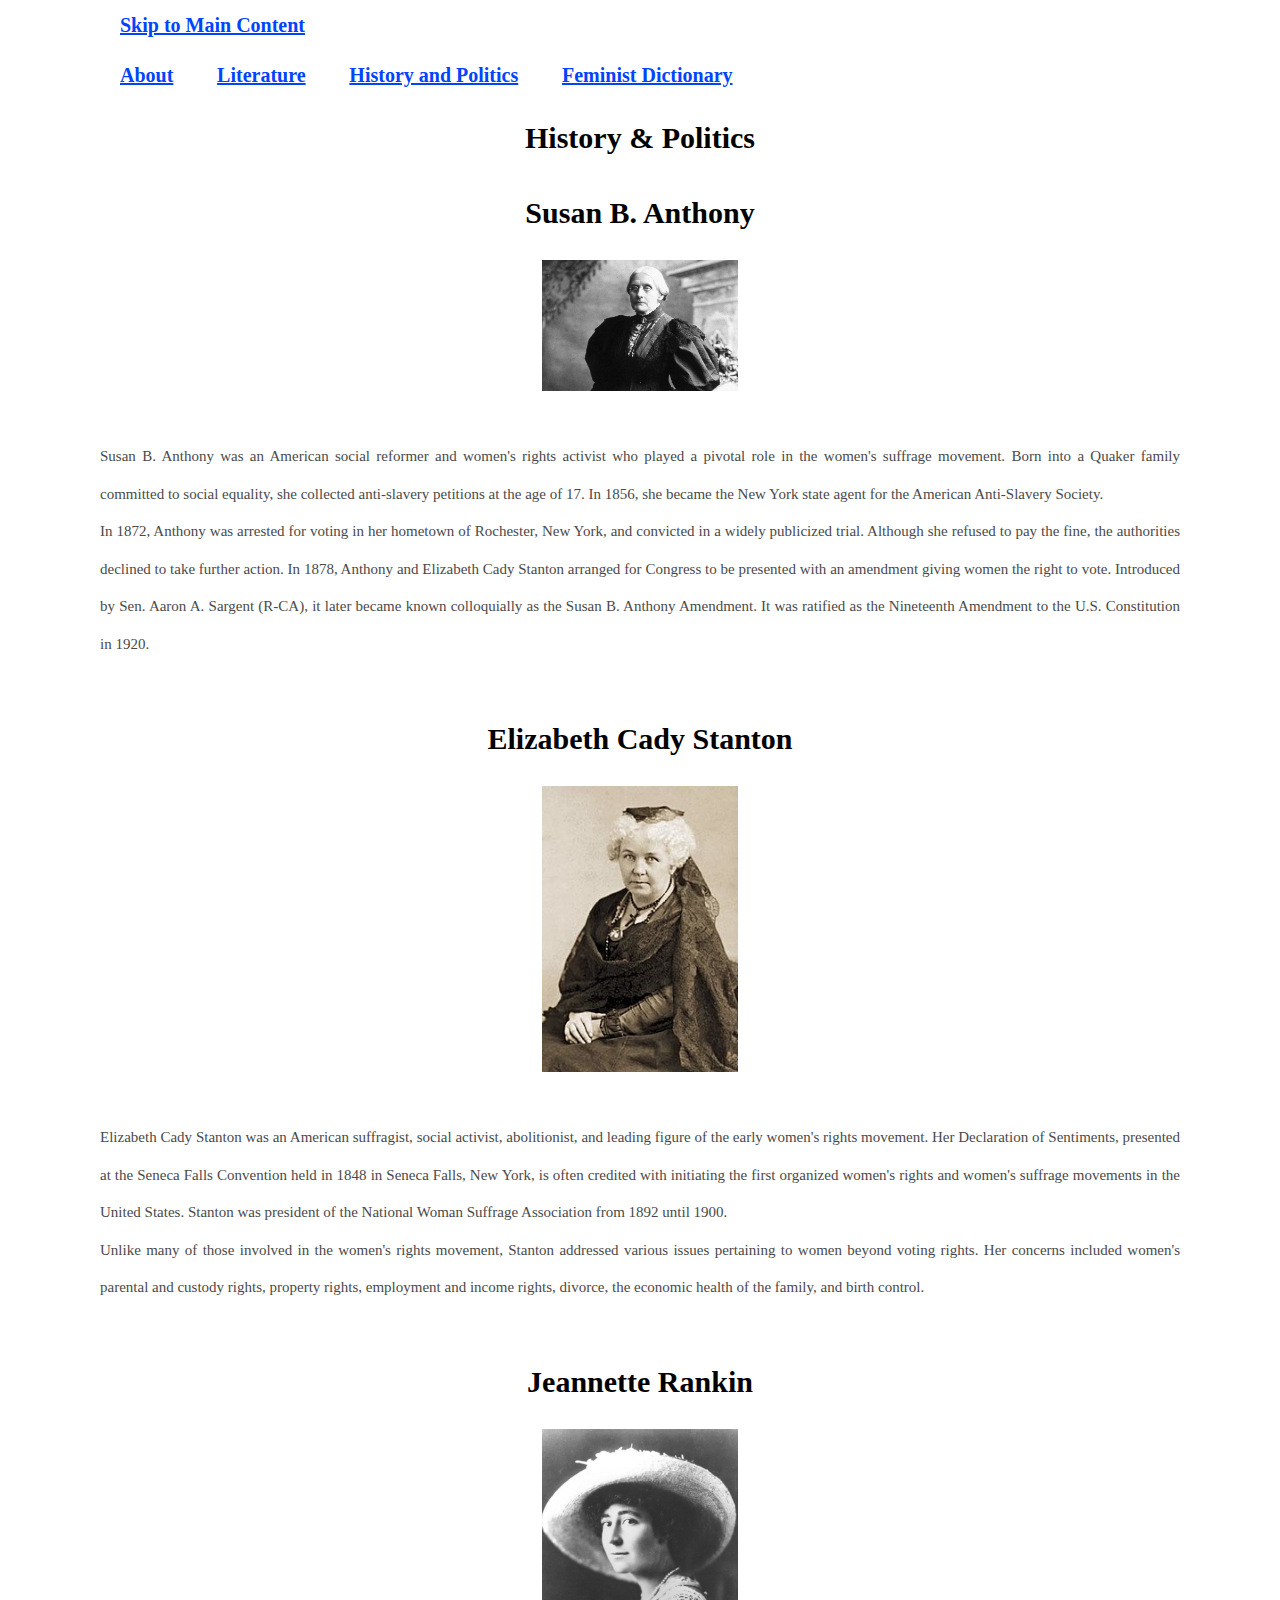
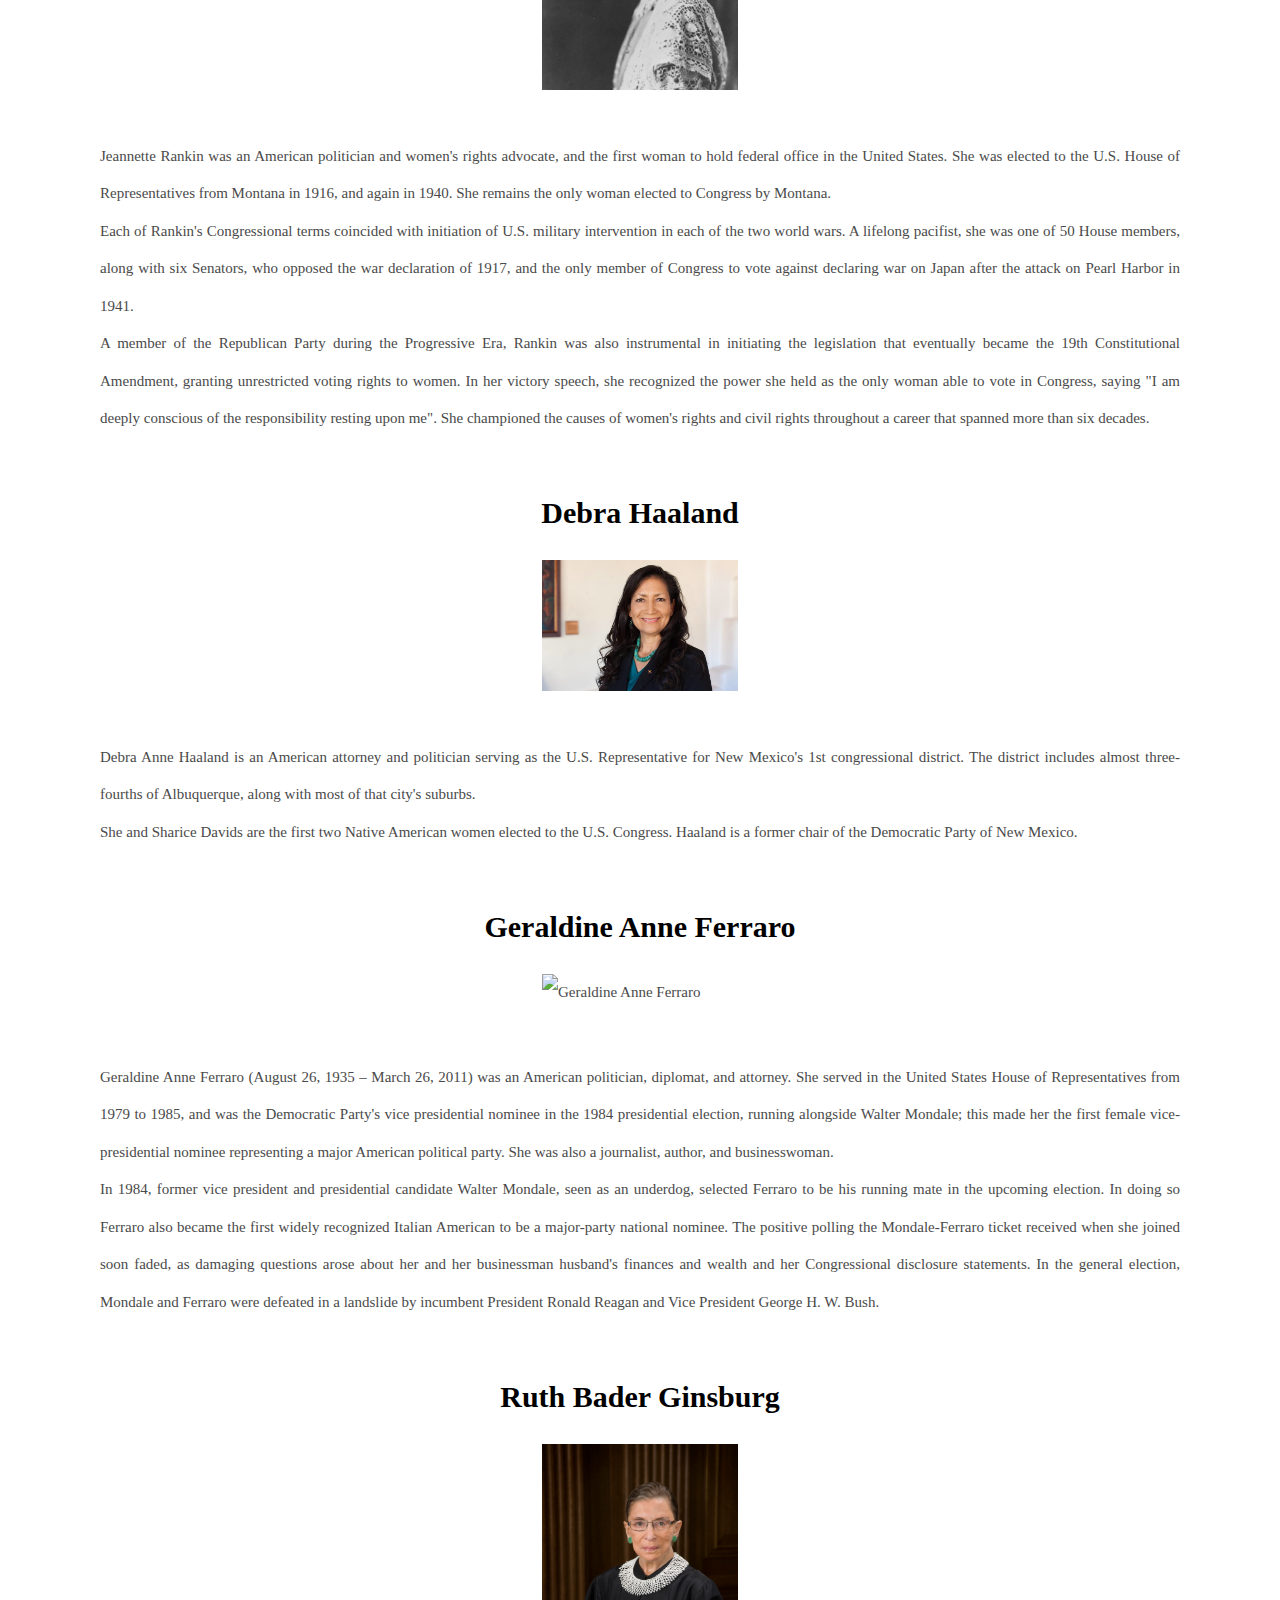
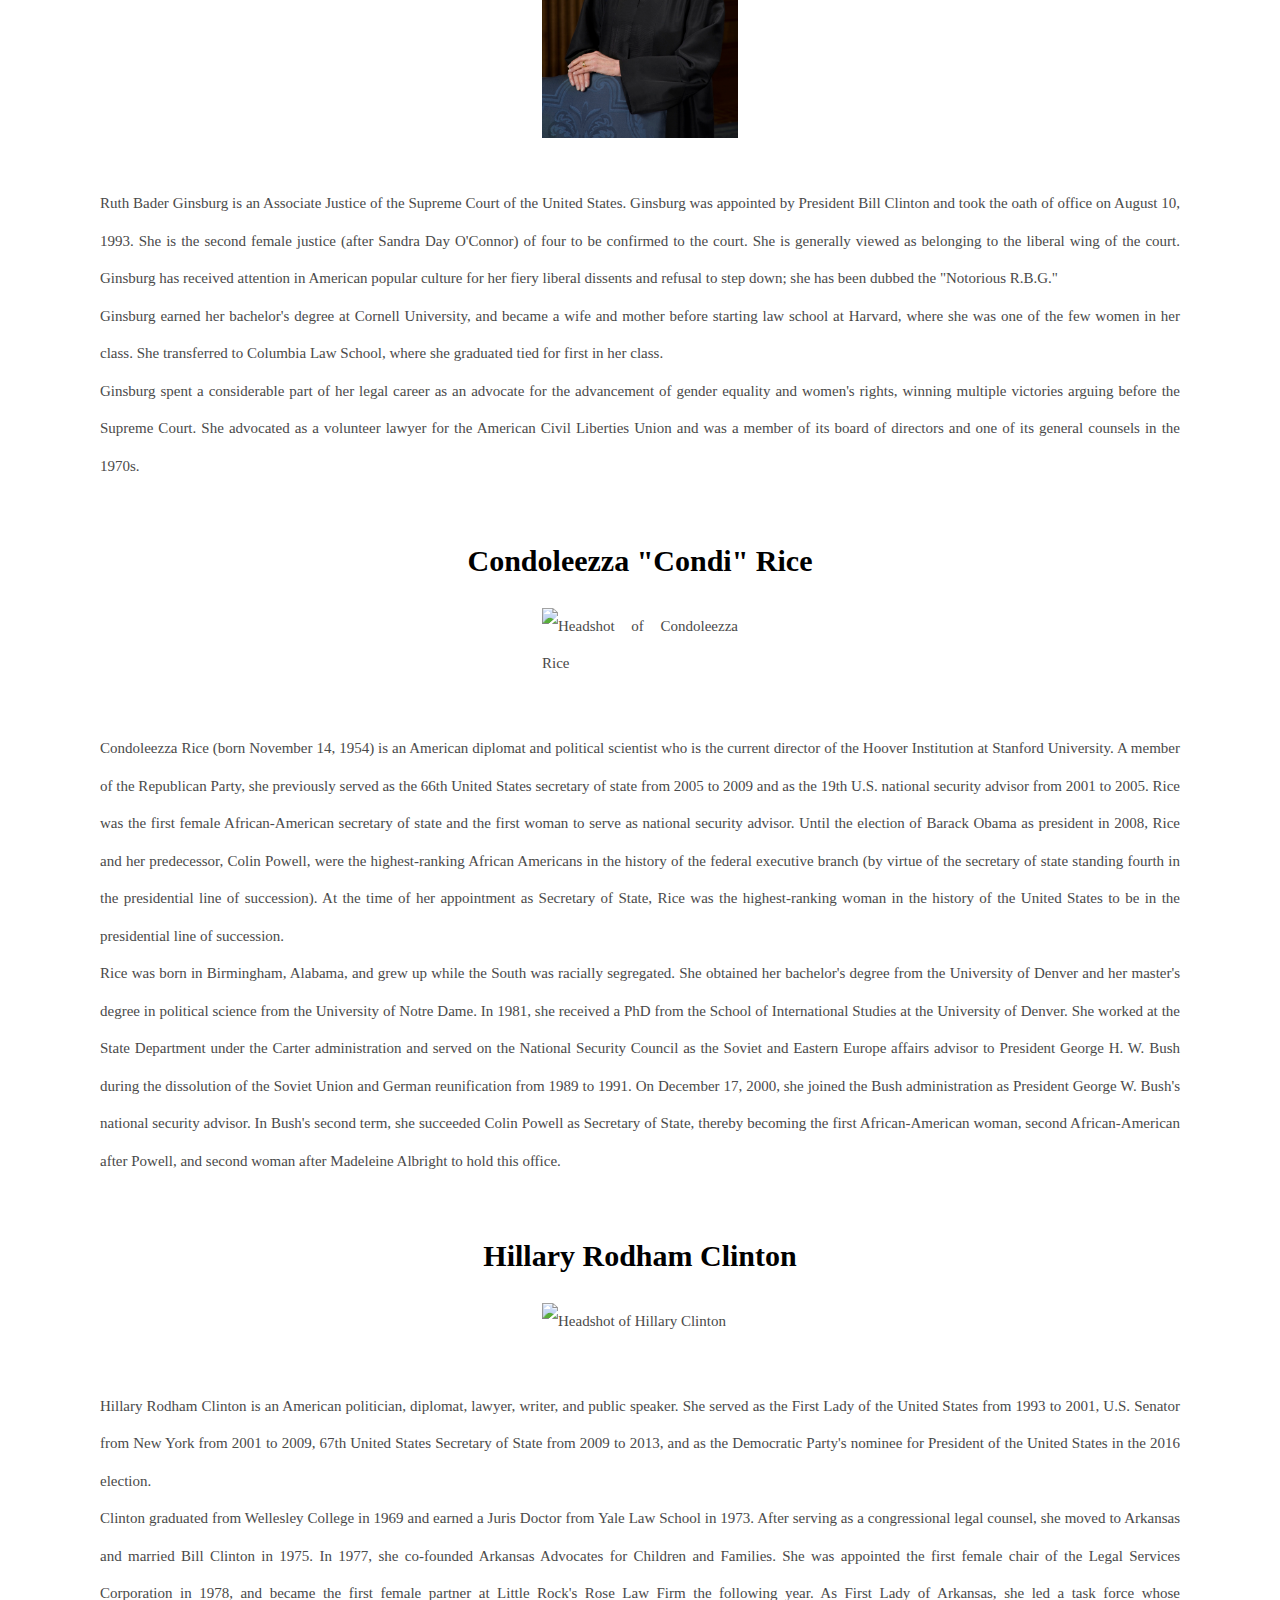
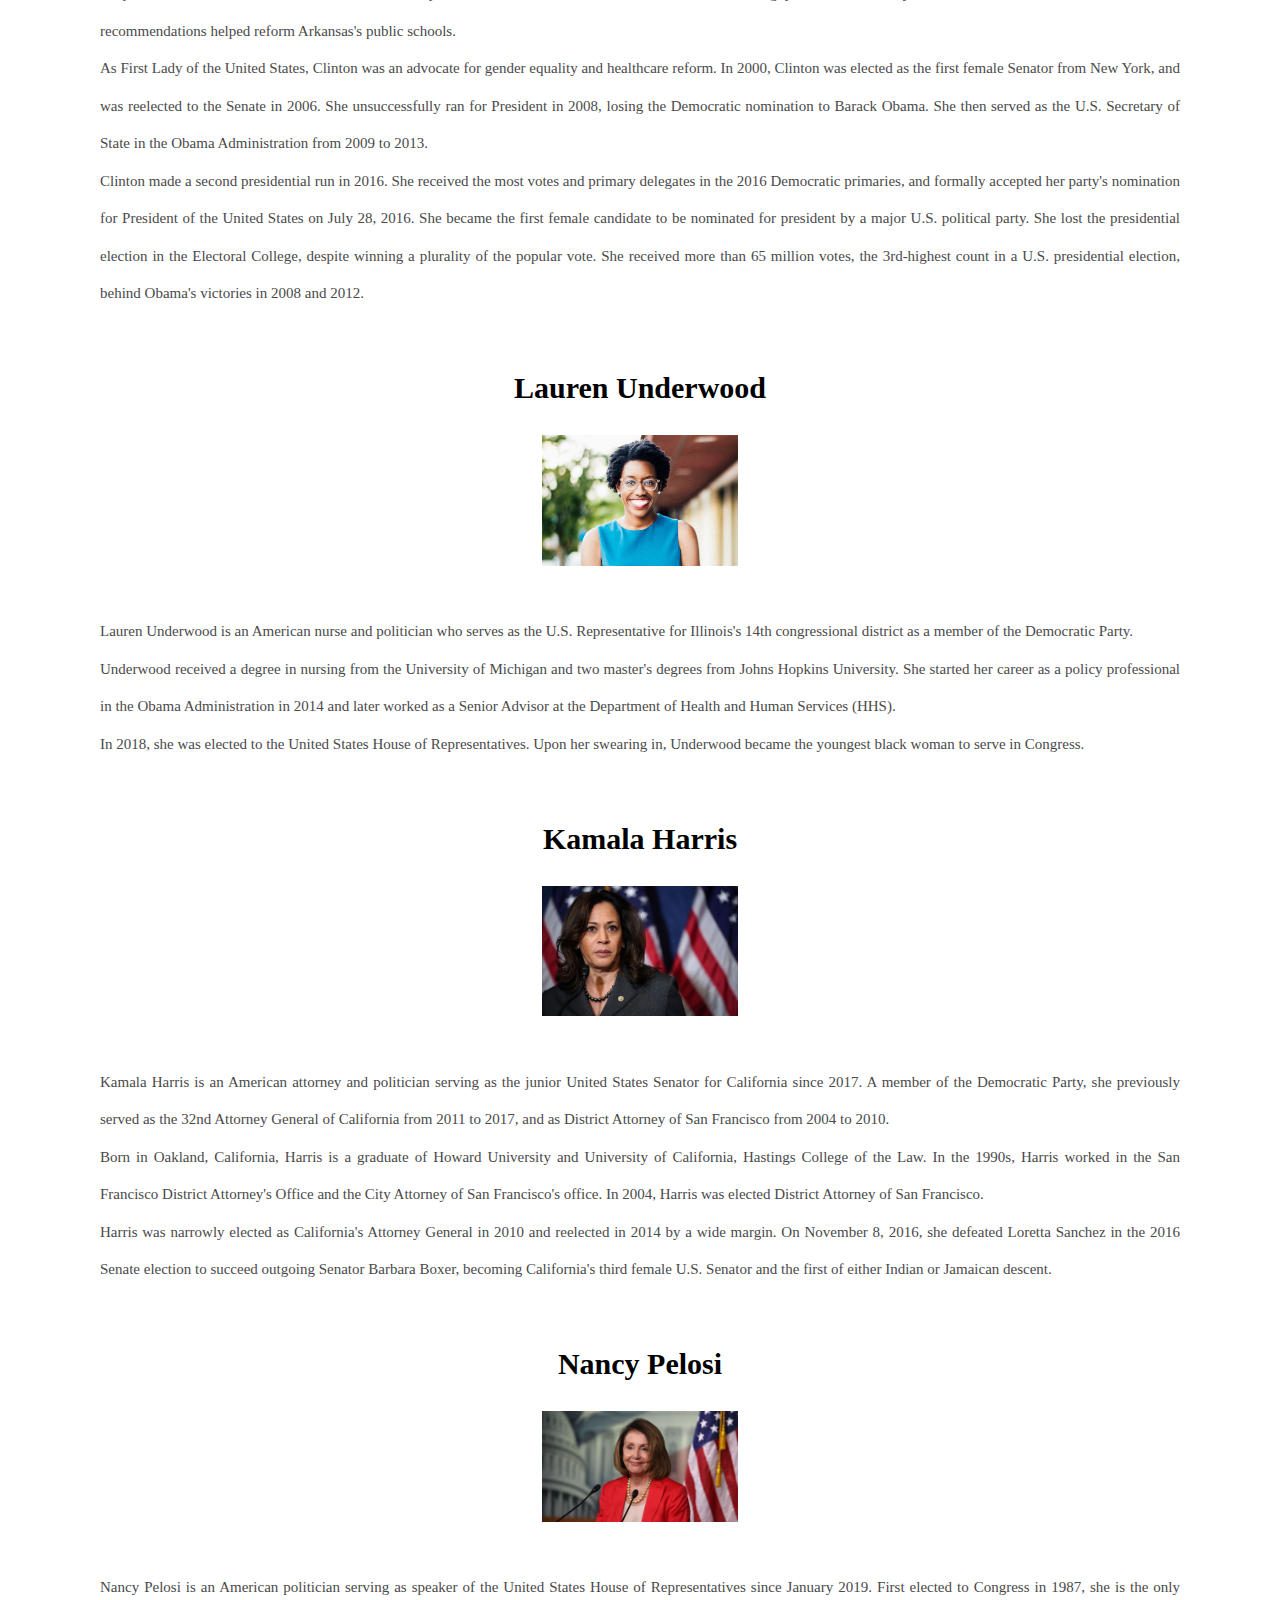
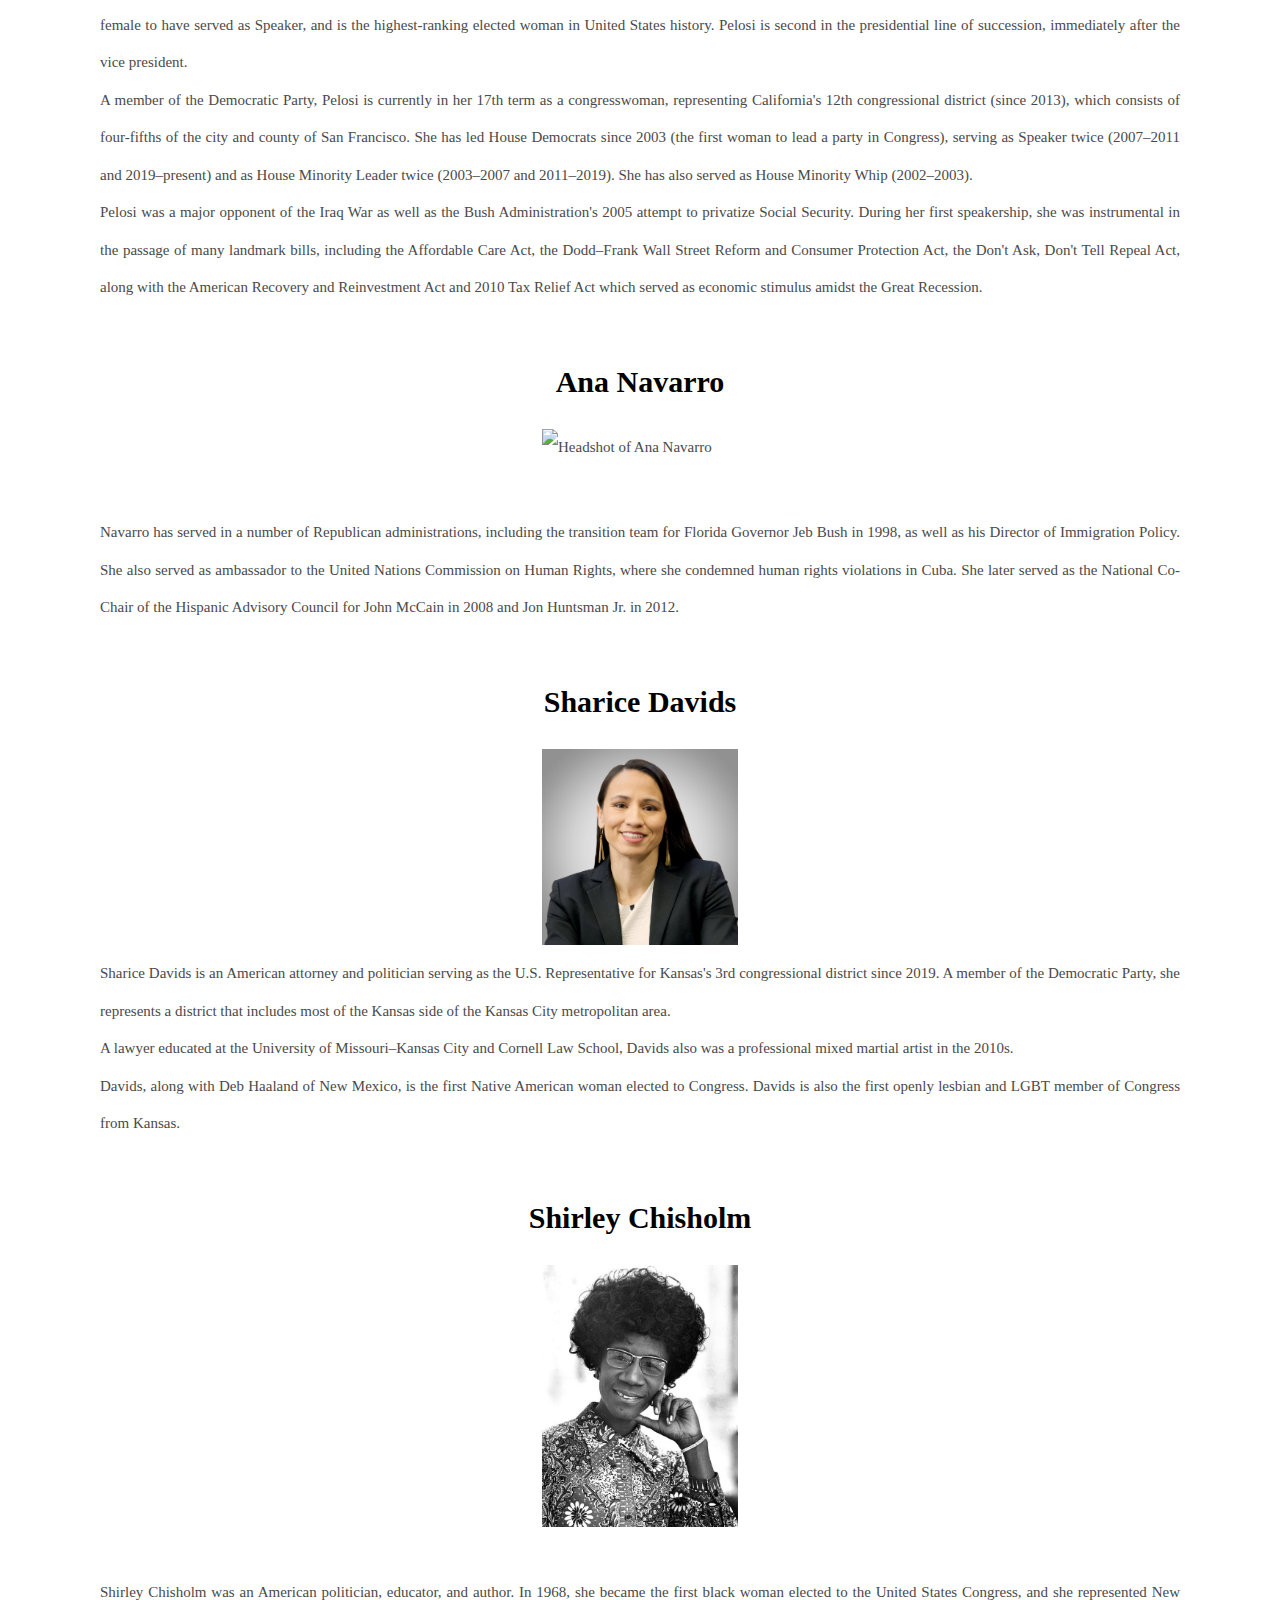
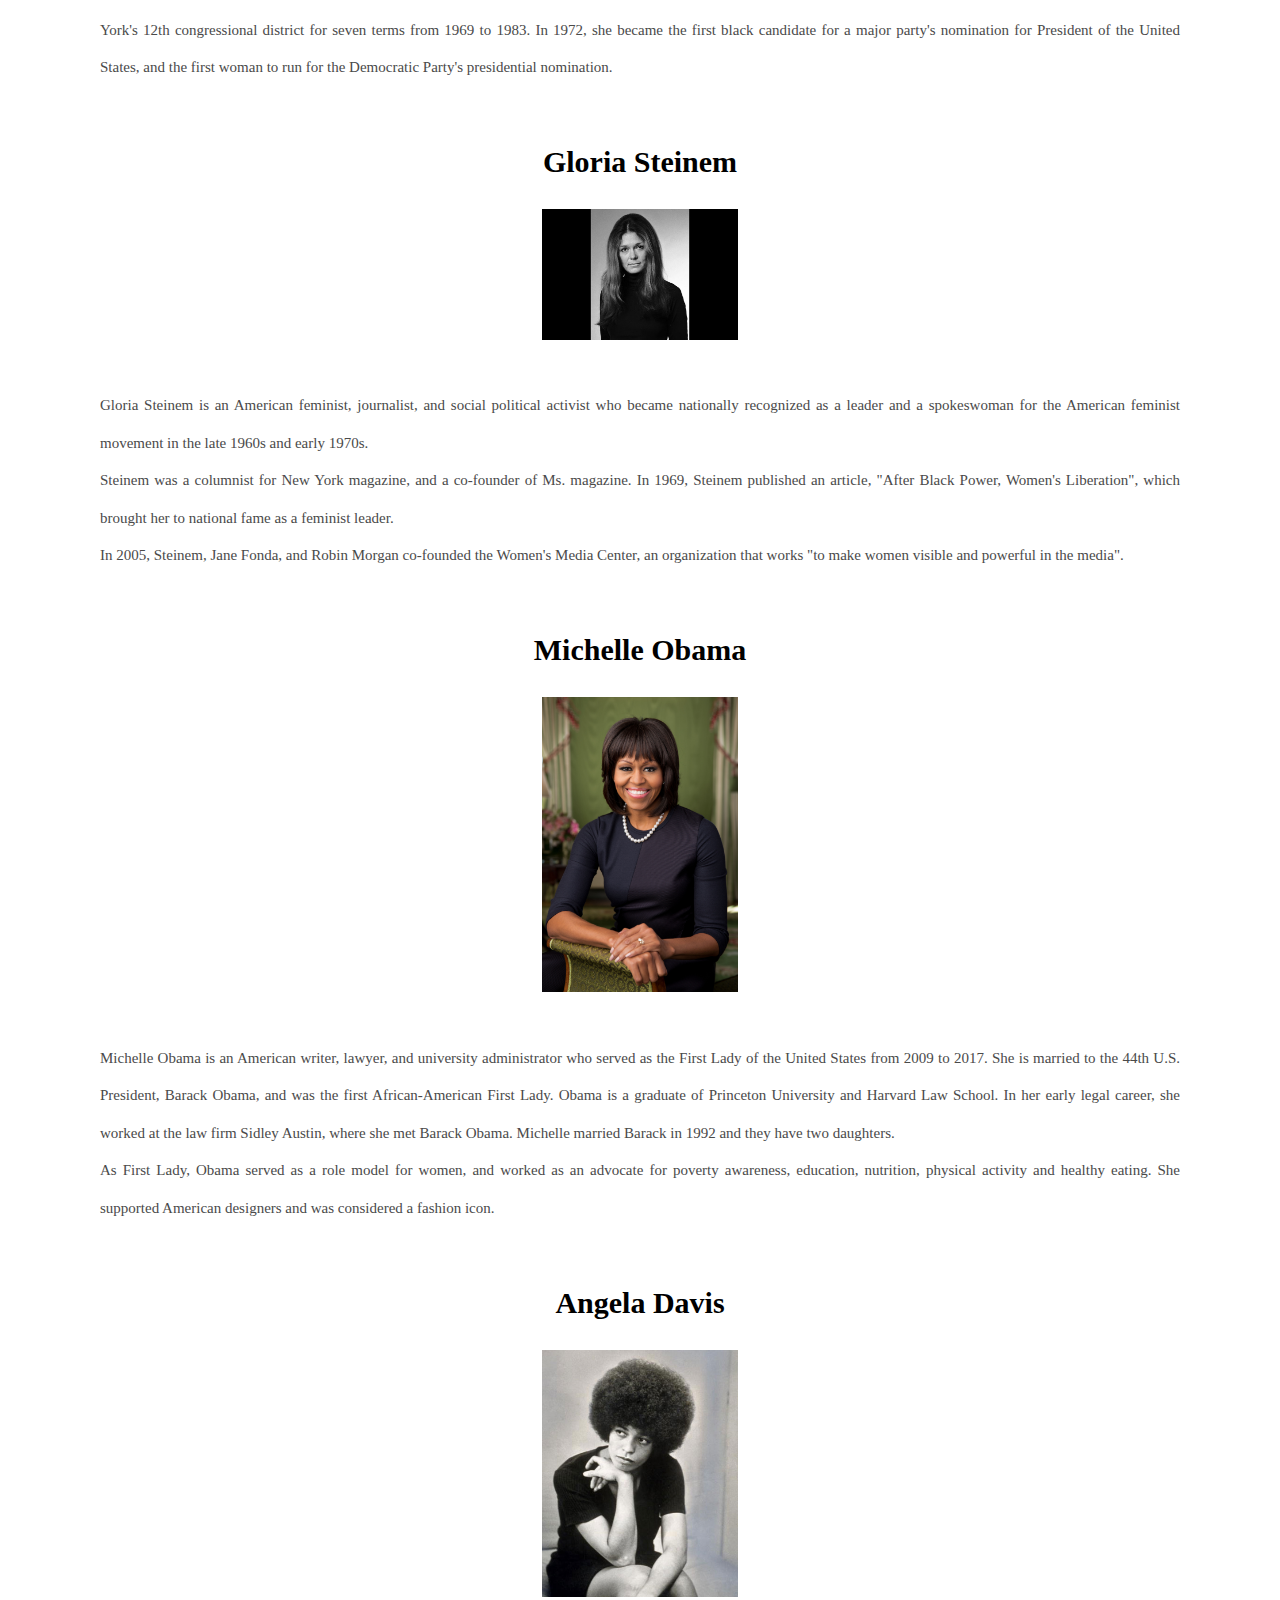
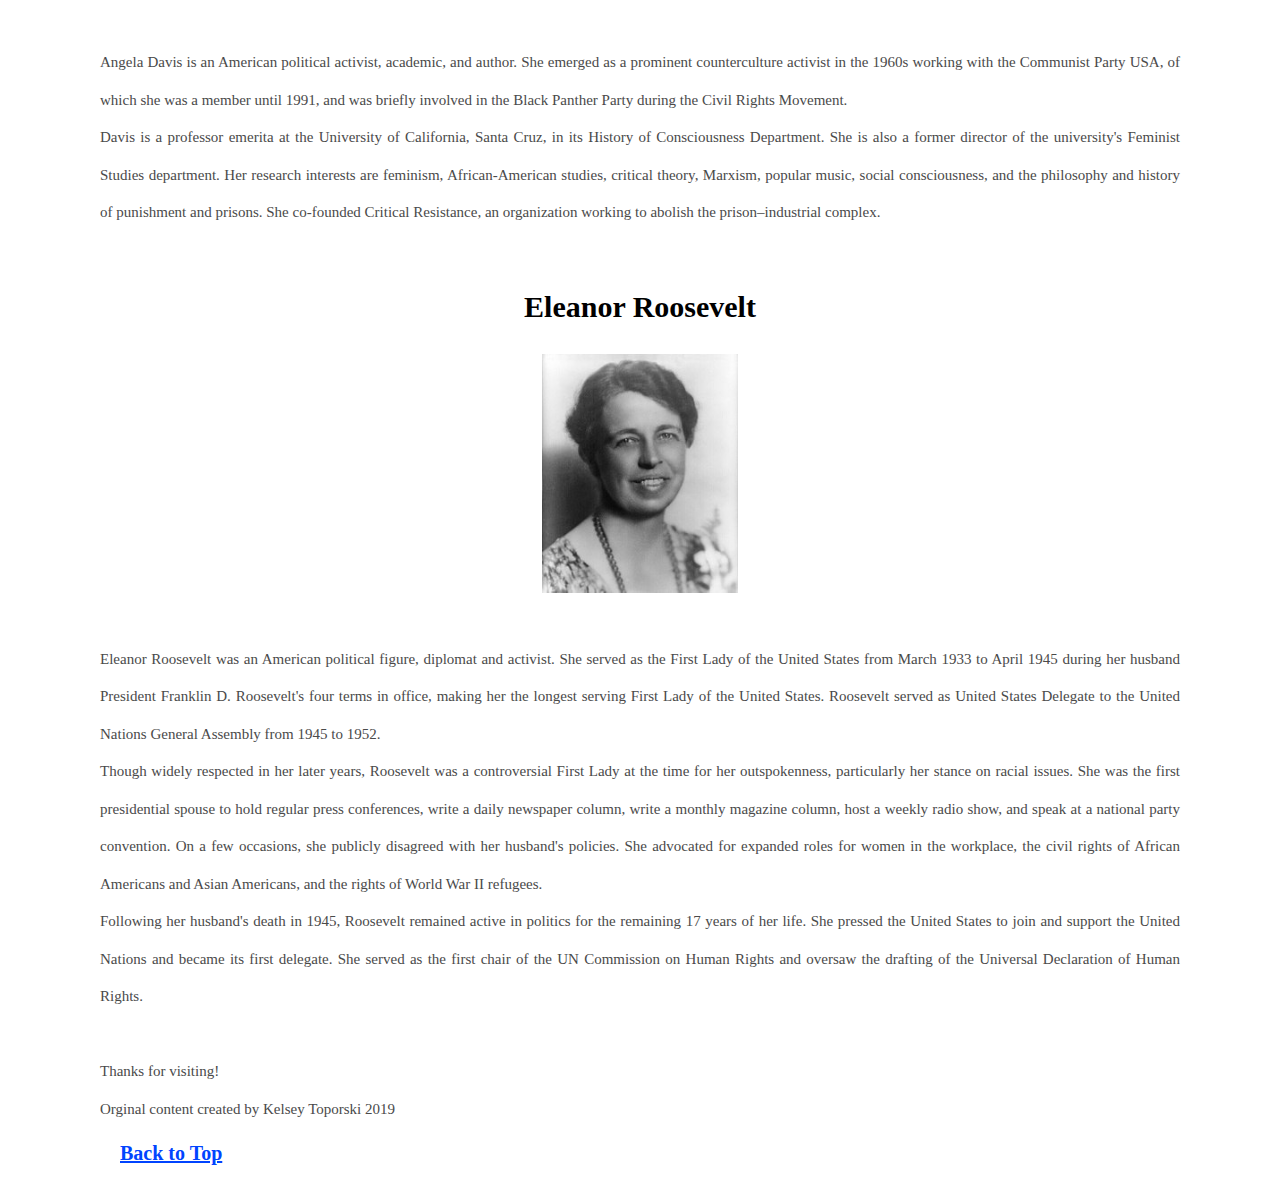
==== commit 98d913e4: "Add files via upload" ====
--- a/history.html
+++ b/history.html
@@ -40,7 +40,7 @@
   <main id="mainstuff">
 
       <div> 
-         <h2>Susan B. Anthony</h2>
+         <h1>Susan B. Anthony</h1>
             <img src="images/susan_ba.jpg" width="200" height="100"alt="Headshot of Susan B. Anthony">
             <br>
             <p>
@@ -55,7 +55,7 @@
      
 
       <div> 
-         <h2>Elizabeth Cady Stanton</h2>
+         <h1>Elizabeth Cady Stanton</h1>
         <img src="images/elizabeth_cady_s.jpg" width="200" alt="Headshot of Elizabeth Cady Stanton">
         <br>
         <p>
@@ -69,7 +69,7 @@
       </div>
     
       <div> 
-        <h2>Jeannette Rankin</h2>
+        <h1>Jeannette Rankin</h1>
             <img src="images/jeannette_rankin.jpg" width="200" alt="Headshot of Jeannette Rankin">
             <br>
             <p>
@@ -89,7 +89,7 @@
 
    
         <div> 
-        <h2>Debra Haaland</h2>  
+        <h1>Debra Haaland</h1>  
           <img src="images/debra_haaland.jpg" width="200" alt="Headshot of Debra Haaland">
           <br>
           <p>
@@ -104,7 +104,7 @@
 
     
       <div> 
-        <h2>Geraldine Anne Ferraro</h2>
+        <h1>Geraldine Anne Ferraro</h1>
           <img src="https://upload.wikimedia.org/wikipedia/commons/thumb/8/89/GERALDINE_FERRARO.jpg/440px-GERALDINE_FERRARO.jpg"  width="200" alt="Geraldine Anne Ferraro"> 
           <br>
           <p>Geraldine Anne Ferraro (August 26, 1935 – March 26, 2011) was an American politician, diplomat, and attorney. She served in the United States House of Representatives from 1979 to 1985, and was the Democratic Party's vice presidential nominee in the 1984 presidential election, running alongside Walter Mondale; this made her the first female vice-presidential nominee representing a major American political party. She was also a journalist, author, and businesswoman.</p>
@@ -114,7 +114,7 @@
       </div>
 
         <div> 
-        <h2>Ruth Bader Ginsburg</h2>
+        <h1>Ruth Bader Ginsburg</h1>
             <img src="images/rbg.jpg" width="200" alt="Headshot of Ruth Bader Ginsburg">
             <br>
              <p>
@@ -132,7 +132,7 @@
           </div>
 
           <div> 
-            <h2>Condoleezza "Condi" Rice</h2>
+            <h1>Condoleezza "Condi" Rice</h1>
              <img src="https://upload.wikimedia.org/wikipedia/commons/thumb/4/42/Condoleezza_Rice_cropped.jpg/440px-Condoleezza_Rice_cropped.jpg" width = "200" alt="Headshot of Condoleezza Rice">
              <br>
              <p>Condoleezza Rice  (born November 14, 1954) is an American diplomat and political scientist who is the current director of the Hoover Institution at Stanford University. A member of the Republican Party, she previously served as the 66th United States secretary of state from 2005 to 2009 and as the 19th U.S. national security advisor from 2001 to 2005. Rice was the first female African-American secretary of state and the first woman to serve as national security advisor. Until the election of Barack Obama as president in 2008, Rice and her predecessor, Colin Powell, were the highest-ranking African Americans in the history of the federal executive branch (by virtue of the secretary of state standing fourth in the presidential line of succession). At the time of her appointment as Secretary of State, Rice was the highest-ranking woman in the history of the United States to be in the presidential line of succession.</p>
@@ -144,7 +144,7 @@
 
 
       <div> 
-        <h2>Hillary Rodham Clinton</h2>
+        <h1>Hillary Rodham Clinton</h1>
          
         <img src="images/hrc.jpg" width="200" alt="Headshot of Hillary Clinton">
         <br>
@@ -168,7 +168,7 @@
     
 
       <div> 
-        <h2>Lauren Underwood</h2>
+        <h1>Lauren Underwood</h1>
         
         <img src="images/lauren_underwood.jpg" width="200" alt="Headshot of Lauren Underwood">
         <br>
@@ -187,7 +187,7 @@
       </div>
 
       <div> 
-        <h2>Kamala Harris</h2>
+        <h1>Kamala Harris</h1>
       
         <img src="images/kamala.jpg" width="200" alt="Headshot of Kamala Harris">
         <br>
@@ -207,7 +207,7 @@
     
       
       <div> 
-        <h2>Nancy Pelosi</h2>
+        <h1>Nancy Pelosi</h1>
       
         <img src="images/nancy_p.jpg" width="200" alt="Headshot of Nancy Pelosi">
         <br>
@@ -227,7 +227,7 @@
 
    
       <div> 
-        <h2>Ana Navarro</h2>
+        <h1>Ana Navarro</h1>
           <img src = "https://upload.wikimedia.org/wikipedia/commons/thumb/1/10/Ana_Navarro.png/440px-Ana_Navarro.png" width="200" alt="Headshot of Ana Navarro">
           <br>
           <p>Navarro has served in a number of Republican administrations, including the transition team for Florida Governor Jeb Bush in 1998, as well as his Director of Immigration Policy. She also served as ambassador to the United Nations Commission on Human Rights, where she condemned human rights violations in Cuba. She later served as the National Co-Chair of the Hispanic Advisory Council for John McCain in 2008 and Jon Huntsman Jr. in 2012.</p>
@@ -235,7 +235,7 @@
       </div>
 
       <div> 
-        <h2>Sharice Davids</h2>
+        <h1>Sharice Davids</h1>
         
         <img src="images/sharice.jpg" width="200" alt="Headshot of Sharice Davids">
         <p>
@@ -255,7 +255,7 @@
         
 
       <div> 
-        <h2>Shirley Chisholm</h2>
+        <h1>Shirley Chisholm</h1>
          
         <img src="images/shirley_c.jpg" width="200" alt="Headshot of Shirley Chisholm">
         <br>
@@ -266,7 +266,7 @@
       </div>
         
       <div> 
-        <h2>Gloria Steinem</h2>
+        <h1>Gloria Steinem</h1>
       
         <img src="images/gloria_steinem.jpg" width="200" alt="Headshot of Gloria Steinem">
         <br>
@@ -286,7 +286,7 @@
         
 
       <div> 
-        <h2>Michelle Obama</h2>
+        <h1>Michelle Obama</h1>
         <img src="images/michelle_obama.jpg" width="200" alt="Headshot of Michelle Obama">
         <br>
         <p>
@@ -301,7 +301,7 @@
         
 
       <div> 
-        <h2>Angela Davis</h2>
+        <h1>Angela Davis</h1>
         
         <img src="images/angela_davis.jpg" width="200" alt="Headshot of Angela Davis">
         <br>
@@ -317,7 +317,7 @@
         
 
       <div> 
-        <h2>Eleanor Roosevelt</h2>
+        <h1>Eleanor Roosevelt</h1>
         
         <img src="images/eleanor_r.jpg" width="200" alt="Headshot of ELeanor Roosevelt">
         <br>
--- a/css/style.css
+++ b/css/style.css
@@ -1,6 +1,7 @@
 body{
-    margin-left: 20px;
-    margin-right: 20px;
+    margin-left: 100px;
+    margin-right: 100px;
+    text-align: justify;
     /* padding-left: 20;
     padding-right: 20;
     padding-top: 20;
@@ -32,9 +33,11 @@
 }
 
 img{
-    width: 500px;
-    height: 400px;
-    display:flex;
+    /* width: 500px;
+    height: 400px; */
+    width: 20%;
+    height: 20%;
+    display: flex;
     margin: 0 auto;
     border: 10px dashed #FFFFFF;
 }
